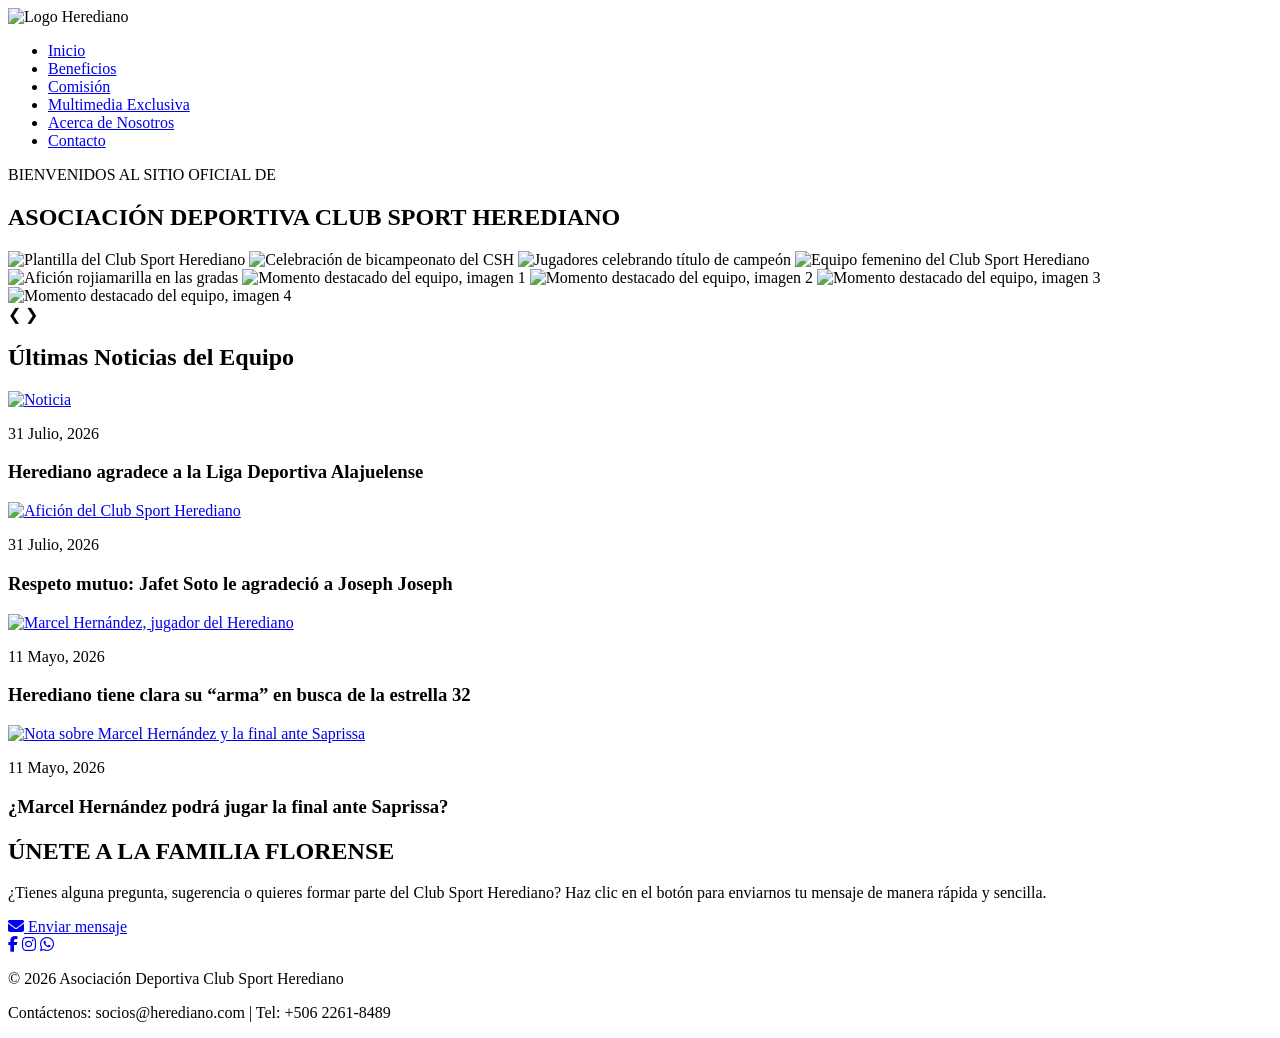
==== index.html @ 63b0b1ef "Add files via upload" ====
<!DOCTYPE html>
<html lang="es">
<head>
<meta charset="UTF-8">
<meta name="viewport" content="width=device-width, initial-scale=1.0">
<meta name="description" content="Sitio oficial de asociados del Club Sport Herediano: beneficios, actividades, multimedia exclusiva y contacto.">
<link rel="icon" href="IMG/Escudo.PNG" type="image/png">
<title>Asociación Deportiva Club Sport Herediano</title>
<link rel="stylesheet" href="CSS/style.css">
<link rel="stylesheet" href="https://cdnjs.cloudflare.com/ajax/libs/font-awesome/6.5.2/css/all.min.css">
<link rel="preconnect" href="https://fonts.googleapis.com">
<link rel="preconnect" href="https://fonts.gstatic.com" crossorigin>
<link href="https://fonts.googleapis.com/css2?family=Montserrat:wght@500;600;700;800&family=Poppins:wght@300;400;500;600;700&display=swap" rel="stylesheet">
</head>
<body>
    <header>
        <div class="navbar">
            <div class="logo">
                <img src="IMG/Escudo.PNG" alt="Logo Herediano">
            </div>

            <ul class="nav-links">
                <li><a href="index.html" class="active">Inicio</a></li>
                <li><a href="paginicio/beneficios.html">Beneficios</a></li>
                <li><a href="paginicio/actividades.html">Comisión</a></li>
                <li><a href="paginicio/multimedia.html">Multimedia Exclusiva</a></li>
                <li><a href="paginicio/nosotros.html">Acerca de Nosotros</a></li>
                <li><a href="paginicio/contacto.html">Contacto</a></li>
            </ul>
        </div>
    </header>

    <section class="bienvenida">
        <div class="bienvenida-container">
            <div class="bienvenida-title">
                <p class="subtitle">BIENVENIDOS AL SITIO OFICIAL DE</p>
                <h2>ASOCIACIÓN DEPORTIVA CLUB SPORT HEREDIANO</h2>
            </div>
        </div>
    </section>

    <section id="inicio" class="hero">
        <div class="carousel">
            <div class="slides">
                <img src="IMG/equipo.jpg" alt="Plantilla del Club Sport Herediano">
                <img src="IMG/BICAMPEONES.jpg" alt="Celebración de bicampeonato del CSH">
                <img src="IMG/campeones.jpeg" alt="Jugadores celebrando título de campeón">
                <img src="IMG/camisota.jpg" alt="Equipo femenino del Club Sport Herediano">
                <img src="IMG/barra.jpeg" alt="Afición rojiamarilla en las gradas">
                <img src="IMG/01.jpg" alt="Momento destacado del equipo, imagen 1">
                <img src="IMG/02.jpg" alt="Momento destacado del equipo, imagen 2">
                <img src="IMG/03.jpg" alt="Momento destacado del equipo, imagen 3">
                <img src="IMG/04.jpg" alt="Momento destacado del equipo, imagen 4">
            </div>
        </div>
        <div class="carousel-controls">
            <span class="prev">&#10094;</span>
            <span class="next">&#10095;</span>
        </div>
        <div class="carousel-indicators">
            <span class="indicator active" data-index="0"></span>
            <span class="indicator" data-index="1"></span>
            <span class="indicator" data-index="2"></span>
            <span class="indicator" data-index="3"></span>
            <span class="indicator" data-index="4"></span>
            <span class="indicator" data-index="5"></span>
            <span class="indicator" data-index="6"></span>
            <span class="indicator" data-index="7"></span>
            <span class="indicator" data-index="8"></span>
        </div>
    </section>

    <section class="news-section">
        <h2 class="section-title">Últimas Noticias del Equipo</h2>
        <div class="news-grid-4x4">
            <div class="news-card">
                <a href="https://www.herediano.com/noticias/a-liga-deportiva-alajuelense-a-su-presidente-don-joseph-joseph-a-su-junta-direct" target="_blank" rel="noopener noreferrer">
                    <img src="IMG/giacone.jpg" alt="Noticia" loading="lazy">
                </a>
                <div class="news-info">
                    <p class="date">31 Julio, 2026</p>
                    <h3>Herediano agradece a la Liga Deportiva Alajuelense</h3>
                </div>
            </div>
            <div class="news-card">
                <a href="https://www.teletica.com/club-sport-herediano/respeto-mutuo-jafet-soto-le-agradecio-a-joseph-joseph_414552" target="_blank" rel="noopener noreferrer">
                    <img src="IMG/heredianos.jpg" alt="Afición del Club Sport Herediano" loading="lazy">
                </a>
                <div class="news-info">
                    <p class="date">31 Julio, 2026</p>
                    <h3>Respeto mutuo: Jafet Soto le agradeció a Joseph Joseph</h3>
                </div>
            </div>
            <div class="news-card">
                <a href="https://crhoy.com/deportes/herediano-tiene-clara-su-arma-en-busca-de-la-estrella-32/" target="_blank" rel="noopener noreferrer">
                    <img src="IMG/marcelnegro.jpeg" alt="Marcel Hernández, jugador del Herediano" loading="lazy">
                </a>
                <div class="news-info">
                    <p class="date">11 Mayo, 2026</p>
                    <h3>Herediano tiene clara su “arma” en busca de la estrella 32</h3>
                </div>
            </div>
            <div class="news-card">
                <a href="https://yashinquesada.com/marcel-hernandez-podra-jugar-la-final-ante-saprissa/" target="_blank" rel="noopener noreferrer">
                    <img src="IMG/Nota-Marcel-1-678x381.png" alt="Nota sobre Marcel Hernández y la final ante Saprissa" loading="lazy">
                </a>
                <div class="news-info">
                    <p class="date">11 Mayo, 2026</p>
                    <h3>¿Marcel Hernández podrá jugar la final ante Saprissa?</h3>
                </div>
            </div>
        </div>
    </section>

    <section class="about-contact-section">
        <div class="about-contact">
            <h2 class="section-title">ÚNETE A LA FAMILIA FLORENSE</h2>
            <p>¿Tienes alguna pregunta, sugerencia o quieres formar parte del Club Sport Herediano? Haz clic en el botón para enviarnos tu mensaje de manera rápida y sencilla.</p>
            <a href="paginicio/form.html" class="about-contact-btn">
                <i class="fas fa-envelope"></i> Enviar mensaje
            </a>
        </div>
    </section>

    <footer>
        <div class="footer-lines">
            <div class="footer-line-red"></div>
            <div class="footer-line-yellow"></div>
        </div>
        <div class="footer-content">
            <div class="social-icons">
                <a href="https://www.facebook.com/people/Asociaci%C3%B3n-Club-Sport-Herediano/61581442685298/" target="_blank" rel="noopener noreferrer"><i class="fab fa-facebook-f"></i></a>
                <a href="https://www.instagram.com/acsherediano/" target="_blank" rel="noopener noreferrer"><i class="fab fa-instagram"></i></a>
                <a href="https://wa.me/50622618489" target="_blank" rel="noopener noreferrer"><i class="fab fa-whatsapp"></i></a>
            </div>
            <p>© 2026 Asociación Deportiva Club Sport Herediano</p>
            <p>Contáctenos: socios@herediano.com | Tel: +506 2261-8489</p>
        </div>
    </footer>
    
    <script src="JS/script.js"></script>
    <script src="JS/socios.js"></script>
</body>
</html>
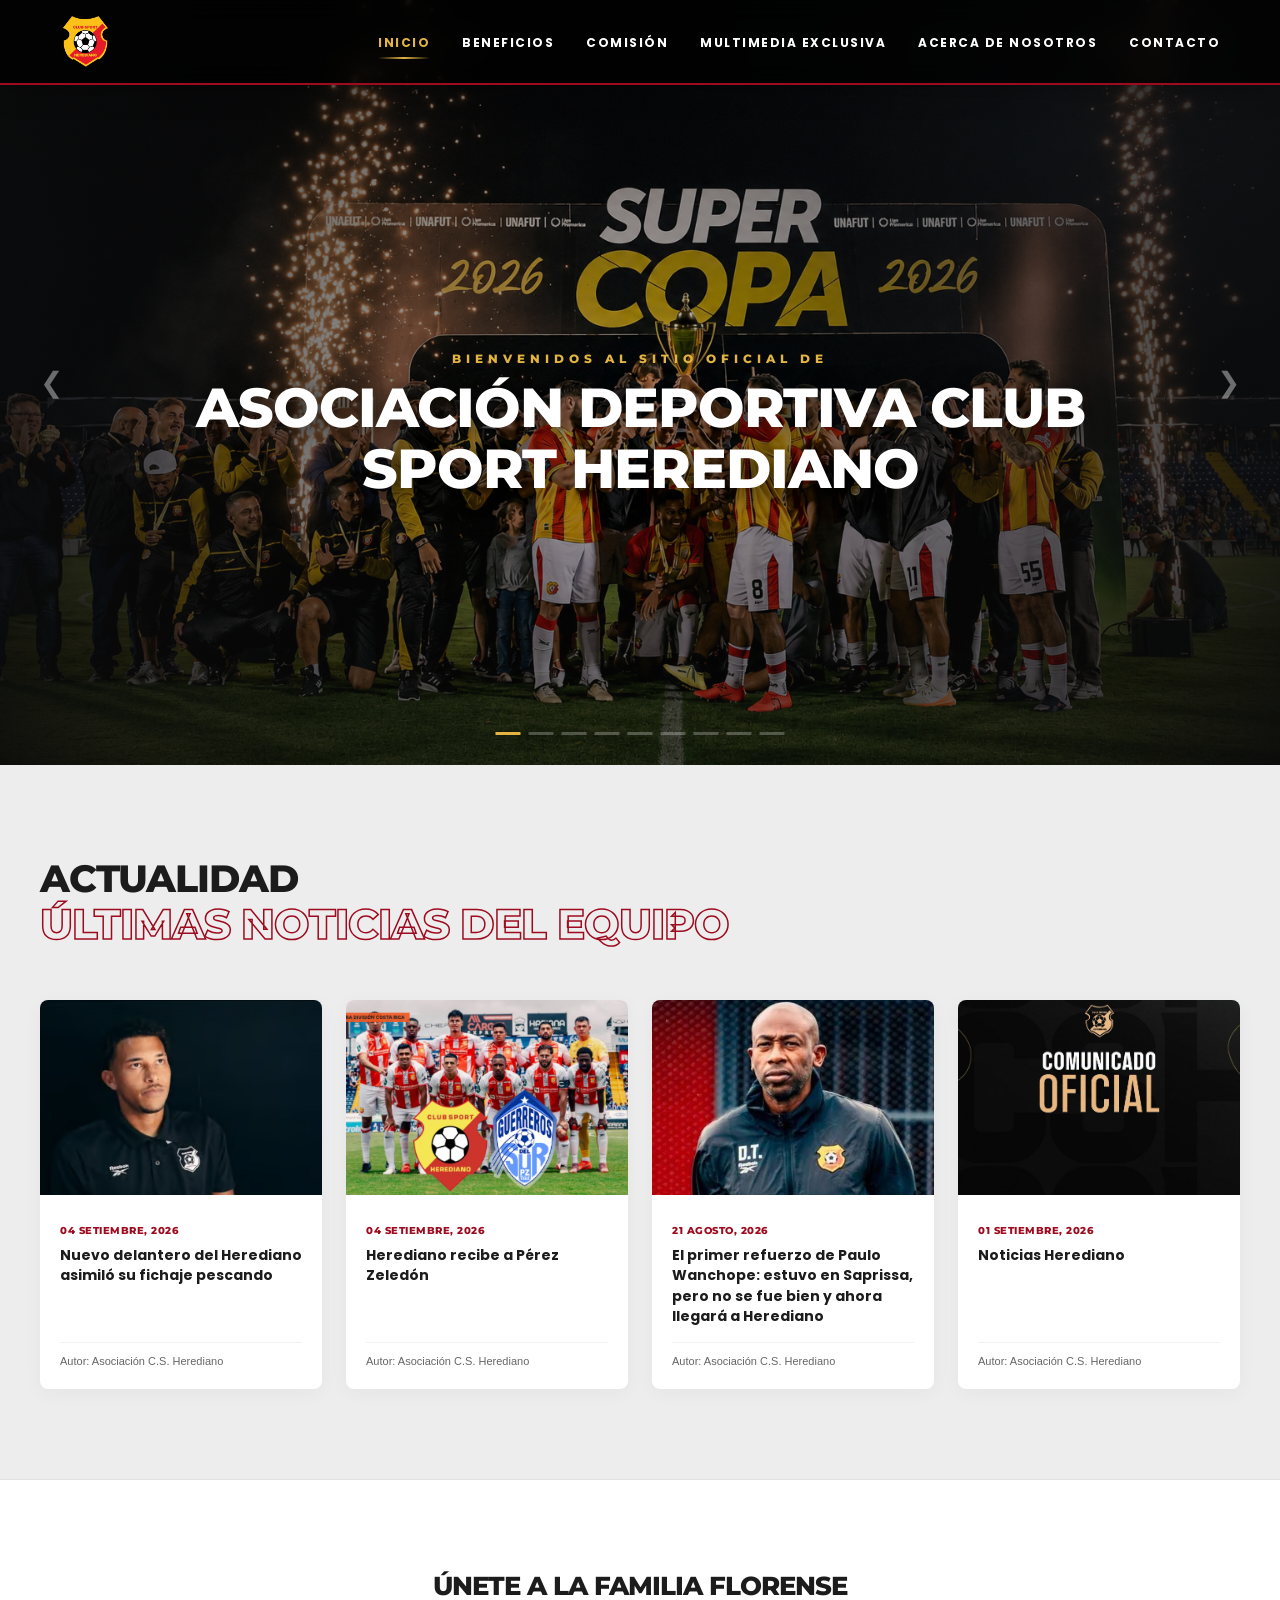
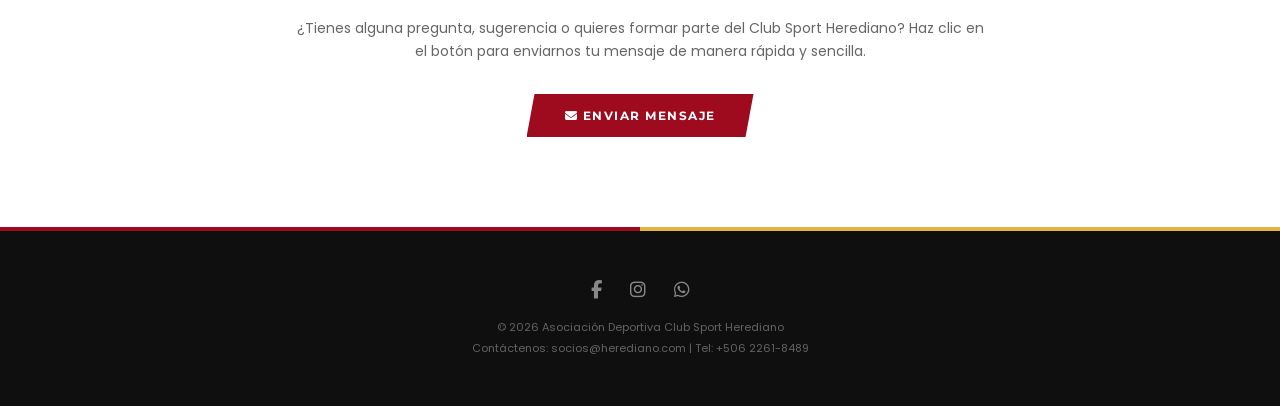
==== commit eb36f7e6: "Actualizar CSS e Index" ====
--- a/index.html
+++ b/index.html
@@ -18,6 +18,13 @@
             <div class="logo">
                 <img src="IMG/Escudo.PNG" alt="Logo Herediano">
             </div>
+
+            <input type="checkbox" id="nav-toggle" class="nav-toggle">
+            <label for="nav-toggle" class="nav-toggle-label" aria-label="Abrir menú">
+                <span></span>
+                <span></span>
+                <span></span>
+            </label>
 
             <ul class="nav-links">
                 <li><a href="index.html" class="active">Inicio</a></li>
@@ -71,42 +78,42 @@
     </section>
 
     <section class="news-section">
-        <h2 class="section-title">Últimas Noticias del Equipo</h2>
+        <h2 class="section-title">últimas noticias del equipo</h2>
         <div class="news-grid-4x4">
             <div class="news-card">
-                <a href="https://www.herediano.com/noticias/a-liga-deportiva-alajuelense-a-su-presidente-don-joseph-joseph-a-su-junta-direct" target="_blank" rel="noopener noreferrer">
-                    <img src="IMG/giacone.jpg" alt="Noticia" loading="lazy">
+                <a href="https://crhoy.com/deportes/nuevo-delantero-del-herediano-asimilo-su-fichaje-pescando/" target="_blank" rel="noopener noreferrer">
+                    <img src="IMG/delantero.jpg" alt="Noticia" loading="lazy">
                 </a>
                 <div class="news-info">
-                    <p class="date">31 Julio, 2026</p>
-                    <h3>Herediano agradece a la Liga Deportiva Alajuelense</h3>
+                    <p class="date">04 Setiembre, 2026</p>
+                    <h3>Nuevo delantero del Herediano asimiló su fichaje pescando</h3>
                 </div>
             </div>
             <div class="news-card">
-                <a href="https://www.teletica.com/club-sport-herediano/respeto-mutuo-jafet-soto-le-agradecio-a-joseph-joseph_414552" target="_blank" rel="noopener noreferrer">
-                    <img src="IMG/heredianos.jpg" alt="Afición del Club Sport Herediano" loading="lazy">
+                <a href="https://futbolcentroamerica.com/noticias/herediano-recibe-a-perez-zeledon-hora-y-donde-ver-en-vivo-el-partido-por-el-apertura-2026-awlsZ3I6g14c" target="_blank" rel="noopener noreferrer">
+                    <img src="IMG/pz.png" alt="Afición del Club Sport Herediano" loading="lazy">
                 </a>
                 <div class="news-info">
-                    <p class="date">31 Julio, 2026</p>
-                    <h3>Respeto mutuo: Jafet Soto le agradeció a Joseph Joseph</h3>
+                    <p class="date">04 Setiembre, 2026</p>
+                    <h3>Herediano recibe a Pérez Zeledón</h3>
                 </div>
             </div>
             <div class="news-card">
-                <a href="https://crhoy.com/deportes/herediano-tiene-clara-su-arma-en-busca-de-la-estrella-32/" target="_blank" rel="noopener noreferrer">
-                    <img src="IMG/marcelnegro.jpeg" alt="Marcel Hernández, jugador del Herediano" loading="lazy">
+                <a href="https://futbolcentroamerica.com/noticias/el-primer-refuerzo-de-paulo-wanchope-estuvo-en-saprissa-pero-no-se-fue-bien-y-ahora-llegara-a-herediano-a5j0Z7q9wp7E" target="_blank" rel="noopener noreferrer">
+                    <img src="IMG/chope.png" alt="Marcel Hernández, jugador del Herediano" loading="lazy">
                 </a>
                 <div class="news-info">
-                    <p class="date">11 Mayo, 2026</p>
-                    <h3>Herediano tiene clara su “arma” en busca de la estrella 32</h3>
+                    <p class="date">21 Agosto, 2026</p>
+                    <h3>El primer refuerzo de Paulo Wanchope: estuvo en Saprissa, pero no se fue bien y ahora llegará a Herediano</h3>
                 </div>
             </div>
             <div class="news-card">
-                <a href="https://yashinquesada.com/marcel-hernandez-podra-jugar-la-final-ante-saprissa/" target="_blank" rel="noopener noreferrer">
-                    <img src="IMG/Nota-Marcel-1-678x381.png" alt="Nota sobre Marcel Hernández y la final ante Saprissa" loading="lazy">
+                <a href="https://www.herediano.com/noticias?cat=Noticias" target="_blank" rel="noopener noreferrer">
+                    <img src="IMG/noticias.jpg" alt="Nota sobre Marcel Hernández y la final ante Saprissa" loading="lazy">
                 </a>
                 <div class="news-info">
-                    <p class="date">11 Mayo, 2026</p>
-                    <h3>¿Marcel Hernández podrá jugar la final ante Saprissa?</h3>
+                    <p class="date">01 Setiembre, 2026</p>
+                    <h3>Noticias Herediano</h3>
                 </div>
             </div>
         </div>
--- a/CSS/style.css
+++ b/CSS/style.css
@@ -0,0 +1,1614 @@
+/* ==========================================================================
+   BASE.CSS — Se carga en TODAS las páginas del sitio.
+   Contiene: reset, variables globales, header/navbar, footer,
+   título de sección genérico y CTA "Únete a la familia".
+   ========================================================================== */
+
+/* ==========================================================================
+   1. RESET, FUENTES Y CONFIGURACIÓN GENERAL
+   ========================================================================== */
+* {
+  margin: 0;
+  padding: 0;
+  box-sizing: border-box;
+}
+
+html {
+  overflow-x: hidden;
+}
+
+body {
+  font-family: 'Poppins', sans-serif;
+  background-color: #ededed; /* Fondo general claro estilo revista */
+  color: #1a1a1a;
+  overflow-x: hidden;
+  padding-top: 85px; /* Evita que el header fijo tape el inicio del contenido */
+}
+
+/* Ninguna imagen, iframe o video debe poder ser más ancho que su contenedor.
+   Esto evita que un <iframe> con width fijo (ej. el mapa de Google) empuje
+   el layout y provoque scroll horizontal en celular. */
+img, iframe, video, embed, object {
+  max-width: 100%;
+}
+
+/* ==========================================================================
+   2. VARIABLES DE DISEÑO (Identidad Herediana — paleta única del sitio)
+   ========================================================================== */
+:root {
+  --rojo: #9e0b1f;               /* Rojo sobrio institucional */
+  --amarillo-dorado: #e2b442;    /* Dorado premium */
+  --negro-puro: #000000;
+  --blanco-puro: #ffffff;
+  --gris-oscuro: #1c1c1c;        /* Para textos en el bloque claro */
+  --gris-textos: #666666;        /* Para autores y secundario */
+  --max-width: 1200px;
+}
+
+/* ==========================================================================
+   3. HEADER & NAVBAR (Glassmorphism / Efecto Cristal)
+   ========================================================================== */
+header {
+  background: rgba(0, 0, 0, 0.75);
+  backdrop-filter: blur(12px);
+  -webkit-backdrop-filter: blur(12px);
+  border-bottom: 2px solid var(--rojo);
+  position: fixed;
+  top: 0;
+  left: 0;
+  width: 100%;
+  z-index: 1000;
+  box-shadow: 0 4px 30px rgba(0, 0, 0, 0.3);
+  transition: background 0.3s ease;
+}
+
+.navbar {
+  max-width: var(--max-width);
+  margin: auto;
+  padding: 14px 20px;
+  display: flex;
+  align-items: center;
+  justify-content: space-between;
+  position: relative;
+}
+
+.logo {
+  display: flex;
+  align-items: center;
+  gap: 10px;
+}
+
+.logo img {
+  height: 55px;
+  display: block;
+}
+
+/* Checkbox invisible que controla el menú hamburguesa (sin JS) */
+.nav-toggle {
+  display: none;
+}
+
+/* Botón hamburguesa: oculto en escritorio, solo aparece en móvil */
+.nav-toggle-label {
+  display: none;
+  flex-direction: column;
+  justify-content: space-between;
+  width: 26px;
+  height: 19px;
+  cursor: pointer;
+  z-index: 1100;
+}
+
+.nav-toggle-label span {
+  display: block;
+  height: 3px;
+  width: 100%;
+  background: var(--blanco-puro);
+  border-radius: 2px;
+  transition: transform 0.3s ease, opacity 0.3s ease;
+}
+
+.nav-links {
+  list-style: none;
+  display: flex;
+  gap: 32px;
+}
+
+.nav-links a {
+  color: var(--blanco-puro);
+  font-size: 12px;
+  font-weight: 700;
+  letter-spacing: 1.5px;
+  text-transform: uppercase;
+  text-decoration: none;
+  position: relative;
+  padding: 6px 0;
+  transition: color .3s ease;
+}
+
+.nav-links a:hover,
+.nav-links a.active {
+  color: var(--amarillo-dorado);
+}
+
+.nav-links a::after {
+  content: "";
+  position: absolute;
+  left: 50%;
+  bottom: -2px;
+  width: 0;
+  height: 2px;
+  background: linear-gradient(90deg, transparent, var(--amarillo-dorado), transparent);
+  transition: width .3s ease, left .3s ease;
+}
+
+.nav-links a:hover::after,
+.nav-links a.active::after {
+  width: 100%;
+  left: 0;
+}
+
+/* ==========================================================================
+   4. TÍTULO DE SECCIÓN GENÉRICO (usado en varias páginas)
+   ========================================================================== */
+.section-title {
+  font-family: 'Montserrat', sans-serif;
+  max-width: var(--max-width);
+  margin: 0 auto 50px;
+  font-size: 42px;
+  font-weight: 800;
+  text-transform: uppercase;
+  text-align: left;
+  letter-spacing: -1px;
+  color: transparent;
+  -webkit-text-stroke: 1.5px var(--rojo);
+  position: relative;
+}
+
+/* ==========================================================================
+   5. CTA "ÚNETE A LA FAMILIA FLORENSE" (compartido: index y beneficios)
+   ========================================================================== */
+.about-contact-section {
+  background: var(--blanco-puro);
+  padding: 90px 20px;
+  border-top: 1px solid #e2e2e2;
+}
+
+.about-contact {
+  max-width: 700px;
+  margin: auto;
+  text-align: center;
+}
+
+.about-contact .section-title {
+  display: block;
+  text-align: center;
+  font-size: 26px;
+  color: var(--gris-oscuro);
+  -webkit-text-stroke: 0;
+  margin-bottom: 15px;
+}
+
+.about-contact p {
+  font-size: 14px;
+  color: var(--gris-textos);
+  line-height: 1.6;
+  margin-bottom: 32px;
+}
+
+.about-contact-btn {
+  display: inline-block;
+  padding: 14px 38px;
+  background: var(--rojo);
+  color: var(--blanco-puro);
+  font-family: 'Montserrat', sans-serif;
+  font-weight: 700;
+  font-size: 12px;
+  text-transform: uppercase;
+  letter-spacing: 1.5px;
+  text-decoration: none;
+  clip-path: polygon(8px 0%, 100% 0%, calc(100% - 8px) 100%, 0% 100%);
+  transition: all 0.3s ease;
+}
+
+.about-contact-btn:hover {
+  background: var(--gris-oscuro);
+  transform: scale(1.03);
+}
+
+/* ==========================================================================
+   6. FOOTER INSTITUCIONAL
+   ========================================================================== */
+footer {
+  background: #0f0f0f;
+  color: var(--blanco-puro);
+}
+
+.footer-lines { display: flex; }
+.footer-line-red { width: 50%; height: 4px; background: var(--rojo); }
+.footer-line-yellow { width: 50%; height: 4px; background: var(--amarillo-dorado); }
+
+.footer-content {
+  max-width: var(--max-width);
+  margin: auto;
+  padding: 45px 20px;
+  text-align: center;
+}
+
+.social-icons { margin-bottom: 16px; }
+.social-icons a { margin: 0 12px; font-size: 18px; color: rgba(255,255,255,0.5); text-decoration: none; }
+.social-icons a:hover { color: var(--amarillo-dorado); }
+
+footer p { font-size: 11px; color: rgba(255,255,255,0.35); margin-bottom: 4px; }
+
+/* ==========================================================================
+   7. CLASES DE UTILIDAD (usadas en varias páginas, sobre todo multimedia)
+   ========================================================================== */
+.red-text { color: var(--rojo) !important; }
+.black-text { color: var(--gris-oscuro) !important; }
+
+/* ==========================================================================
+   8. RESPONSIVE BASE (menú móvil apilado)
+   ========================================================================== */
+@media (max-width: 768px) {
+  .nav-toggle-label { display: flex; }
+
+  .nav-links {
+    flex-direction: column;
+    gap: 0;
+    position: absolute;
+    top: 100%;
+    left: 0;
+    width: 100%;
+    background: rgba(0, 0, 0, 0.95);
+    backdrop-filter: blur(12px);
+    -webkit-backdrop-filter: blur(12px);
+    border-top: 1px solid rgba(255, 255, 255, 0.08);
+    max-height: 0;
+    overflow: hidden;
+    transition: max-height 0.35s ease;
+  }
+
+  .nav-links li {
+    width: 100%;
+    text-align: center;
+  }
+
+  .nav-links a {
+    display: block;
+    padding: 16px 20px;
+  }
+
+  .nav-links a::after {
+    display: none; /* el subrayado animado no aplica en el menú apilado */
+  }
+
+  /* Al marcar el checkbox, el menú se despliega */
+  .nav-toggle:checked ~ .nav-links {
+    max-height: 400px;
+  }
+
+  /* La hamburguesa se convierte en X cuando el menú está abierto */
+  .nav-toggle:checked ~ .nav-toggle-label span:nth-child(1) {
+    transform: translateY(8px) rotate(45deg);
+  }
+  .nav-toggle:checked ~ .nav-toggle-label span:nth-child(2) {
+    opacity: 0;
+  }
+  .nav-toggle:checked ~ .nav-toggle-label span:nth-child(3) {
+    transform: translateY(-8px) rotate(-45deg);
+  }
+}
+
+@media (max-width: 380px) {
+  .logo img { height: 44px; }
+}
+/* ==========================================================================
+   HOME.CSS — Solo para index.html
+   Requiere que base.css esté cargado antes (variables, header, footer).
+   ========================================================================== */
+
+/* ==========================================================================
+   1. PORTADA OSCURA (texto superpuesto sobre el carrusel)
+   ========================================================================== */
+.bienvenida {
+  position: absolute;
+  top: 0;
+  left: 0;
+  width: 100%;
+  height: 85vh;
+  display: flex;
+  align-items: center;
+  justify-content: center;
+  z-index: 10;
+  pointer-events: none; /* Permite hacer clic al carrusel por detrás */
+  padding-top: 85px;
+}
+
+.bienvenida-container {
+  max-width: var(--max-width);
+  width: 100%;
+  padding: 0 20px;
+  text-align: center;
+}
+
+.subtitle {
+  font-family: 'Montserrat', sans-serif;
+  font-size: 12px;
+  letter-spacing: 5px;
+  font-weight: 800;
+  color: var(--amarillo-dorado);
+  margin-bottom: 12px;
+  text-transform: uppercase;
+}
+
+.bienvenida h2 {
+  font-family: 'Montserrat', sans-serif;
+  font-size: 55px;
+  font-weight: 800;
+  letter-spacing: -1px;
+  line-height: 1.1;
+  color: var(--blanco-puro);
+  text-transform: uppercase;
+  max-width: 900px;
+  margin: 0 auto;
+  text-shadow: 0 4px 25px rgba(0, 0, 0, 0.85);
+}
+
+/* Contenedor del Carrusel */
+.hero {
+  position: relative;
+  height: 85vh;
+  overflow: hidden;
+  background-color: var(--negro-puro);
+  margin-top: -85px; /* Compensa el padding del body para pegarse arriba */
+}
+
+.carousel, .slides {
+  height: 100%;
+  width: 100%;
+}
+
+.slides { display: flex; }
+.slides img { min-width: 100%; height: 100%; object-fit: cover; }
+
+.hero::after {
+  content: "";
+  position: absolute;
+  inset: 0;
+  background: radial-gradient(circle at center, rgba(0,0,0,0.2) 0%, rgba(11,11,11,0.95) 100%);
+  z-index: 2;
+}
+
+.carousel-controls span {
+  position: absolute;
+  top: 50%;
+  transform: translateY(-50%);
+  font-size: 28px;
+  color: var(--blanco-puro);
+  padding: 15px;
+  cursor: pointer;
+  z-index: 20;
+  opacity: 0.4;
+  transition: opacity 0.3s;
+}
+.carousel-controls span:hover { opacity: 1; }
+.carousel-controls .prev { left: 25px; }
+.carousel-controls .next { right: 25px; }
+
+.carousel-indicators {
+  position: absolute;
+  bottom: 30px;
+  left: 50%;
+  transform: translateX(-50%);
+  display: flex;
+  gap: 8px;
+  z-index: 20;
+}
+.carousel-indicators .indicator {
+  width: 25px;
+  height: 3px;
+  background: rgba(255, 255, 255, 0.25);
+  cursor: pointer;
+}
+.carousel-indicators .indicator.active { background: var(--amarillo-dorado); }
+
+/* ==========================================================================
+   2. SECCIÓN DE NOTICIAS (Estilo Editorial Claro)
+   ========================================================================== */
+.news-section {
+  padding: 90px 20px;
+  background-color: #ededed;
+}
+
+.news-section .section-title::before {
+  content: "ACTUALIDAD";
+  display: block;
+  font-size: 38px;
+  color: var(--gris-oscuro);
+  -webkit-text-stroke: 0;
+  margin-bottom: -4px;
+}
+
+.news-grid-4x4 {
+  max-width: var(--max-width);
+  margin: auto;
+  display: grid;
+  grid-template-columns: repeat(auto-fit, minmax(260px, 1fr));
+  gap: 24px;
+}
+
+.news-card {
+  background: var(--blanco-puro);
+  border: none;
+  border-radius: 8px;
+  overflow: hidden;
+  display: flex;
+  flex-direction: column;
+  box-shadow: 0 4px 20px rgba(0, 0, 0, 0.04);
+  transition: transform 0.3s ease, box-shadow 0.3s ease;
+}
+
+.news-card:hover {
+  transform: translateY(-6px);
+  box-shadow: 0 12px 28px rgba(0, 0, 0, 0.08);
+}
+
+.news-card img {
+  width: 100%;
+  height: 195px;
+  object-fit: cover;
+}
+
+.news-info {
+  padding: 22px 20px;
+  text-align: left;
+  display: flex;
+  flex-direction: column;
+  flex-grow: 1;
+}
+
+.news-info .date {
+  font-family: 'Montserrat', sans-serif;
+  font-size: 10px;
+  font-weight: 800;
+  text-transform: uppercase;
+  color: var(--rojo);
+  margin-bottom: 8px;
+  letter-spacing: 0.5px;
+}
+
+.news-info h3 {
+  font-size: 14px;
+  font-weight: 700;
+  line-height: 1.45;
+  color: var(--gris-oscuro);
+  margin-bottom: 16px;
+  flex-grow: 1;
+}
+
+.news-info::after {
+  content: "Autor: Asociación C.S. Herediano";
+  font-size: 11px;
+  color: var(--gris-textos);
+  font-weight: 500;
+  margin-top: auto;
+  border-top: 1px solid #f2f2f2;
+  padding-top: 12px;
+  display: block;
+}
+
+/* ==========================================================================
+   3. RESPONSIVE — solo lo propio de esta página
+   ========================================================================== */
+@media (max-width: 768px) {
+  .bienvenida { position: relative; height: auto; padding: 50px 20px; background: #000; }
+  .bienvenida h2 { font-size: 32px; }
+  .hero { height: 45vh; margin-top: 0; }
+
+  .section-title { font-size: 32px; text-align: center; }
+  .news-section .section-title::before { font-size: 28px; }
+
+  .news-grid-4x4 { grid-template-columns: 1fr; gap: 20px; }
+}
+
+@media (max-width: 380px) {
+  .bienvenida h2 { font-size: 26px; }
+  .subtitle { font-size: 10px; letter-spacing: 3px; }
+  .section-title { font-size: 26px; }
+  .news-section .section-title::before { font-size: 22px; }
+}
+/* ==========================================================================
+   BENEFICIOS.CSS — Solo para paginicio/beneficios.html
+   Requiere que base.css esté cargado antes.
+   ========================================================================== */
+
+/* Cabecera de la página de socios */
+.socios-main-content .bienvenida {
+  position: relative;
+  height: 55vh;
+  background: linear-gradient(135deg, rgba(0, 0, 0, 0.9) 0%, rgba(18, 18, 18, 0.95) 100%),
+              url('../IMG/Escudo.PNG') no-repeat center center / contain;
+  margin-top: -85px;
+  display: flex;
+  align-items: center;
+  justify-content: center;
+  text-align: center;
+}
+
+.socios-main-content .bienvenida-title h2 {
+  font-family: 'Montserrat', sans-serif;
+  font-size: 48px;
+  font-weight: 800;
+  color: var(--blanco-puro);
+  text-transform: uppercase;
+  margin-top: 10px;
+  text-shadow: 0 4px 15px rgba(0,0,0,0.6);
+}
+
+/* ==========================================================================
+   SECCIÓN BENEFICIOS (Modo Oscuro Elegante)
+   ========================================================================== */
+.benefits-section {
+  padding: 80px 20px;
+  background-color: var(--gris-oscuro);
+  color: var(--blanco-puro);
+  text-align: center;
+}
+
+.benefits-section .section-title {
+  color: transparent;
+  -webkit-text-stroke: 1.5px var(--amarillo-dorado);
+  margin-bottom: 50px;
+}
+
+.benefits-grid-new {
+  max-width: var(--max-width);
+  margin: auto;
+  display: grid;
+  grid-template-columns: repeat(auto-fit, minmax(300px, 1fr));
+  gap: 30px;
+}
+
+.benefit-item {
+  background: rgba(255, 255, 255, 0.03);
+  border: 1px solid rgba(255, 255, 255, 0.05);
+  padding: 35px 25px;
+  border-radius: 12px;
+  text-align: left;
+  transition: transform 0.3s ease, background 0.3s ease, border-color 0.3s ease;
+}
+
+.benefit-item:hover {
+  transform: translateY(-5px);
+  background: rgba(255, 255, 255, 0.06);
+  border-color: var(--amarillo-dorado);
+}
+
+.benefit-item .icon {
+  font-size: 32px;
+  color: var(--amarillo-dorado);
+  margin-bottom: 20px;
+  display: inline-block;
+}
+
+.benefit-item p {
+  font-size: 13.5px;
+  line-height: 1.6;
+  color: rgba(255, 255, 255, 0.8);
+}
+
+/* ==========================================================================
+   SECCIÓN DESCUENTOS
+   ========================================================================== */
+.discounts-section {
+  padding: 90px 20px;
+  background-color: #ededed;
+  text-align: center;
+}
+
+.discounts-section .section-title {
+  color: transparent;
+  -webkit-text-stroke: 1.5px var(--rojo);
+  margin-bottom: 10px;
+}
+
+.discounts-intro {
+  font-size: 15px;
+  color: var(--gris-textos);
+  max-width: 600px;
+  margin: 0 auto 45px;
+}
+
+.discounts-grid {
+  max-width: var(--max-width);
+  margin: auto;
+  display: grid;
+  grid-template-columns: repeat(auto-fit, minmax(240px, 1fr));
+  gap: 24px;
+  margin-bottom: 50px;
+}
+
+.discount-card {
+  background: var(--gris-oscuro);
+  border-radius: 12px;
+  overflow: hidden;
+  position: relative;
+  height: 220px;
+  box-shadow: 0 8px 24px rgba(0, 0, 0, 0.06);
+  transition: transform 0.4s cubic-bezier(0.165, 0.84, 0.44, 1), box-shadow 0.4s ease;
+  border: 2px solid transparent;
+}
+
+.discount-card a {
+  text-decoration: none;
+  display: block;
+  width: 100%;
+  height: 100%;
+  position: relative;
+}
+
+.discount-logo {
+  width: 100%;
+  height: 100%;
+  object-fit: cover;
+  border-radius: 0;
+  margin: 0;
+  display: block;
+  transform: scale(1);
+  transition: transform 0.5s cubic-bezier(0.165, 0.84, 0.44, 1);
+}
+
+.discount-card a::before {
+  content: "";
+  position: absolute;
+  inset: 0;
+  background: linear-gradient(to top, rgba(0, 0, 0, 0.85) 0%, rgba(0, 0, 0, 0.2) 60%, rgba(0, 0, 0, 0.4) 100%);
+  z-index: 1;
+  transition: background 0.3s ease;
+}
+
+.discount-title {
+  position: absolute;
+  bottom: 20px;
+  left: 20px;
+  right: 20px;
+  font-family: 'Montserrat', sans-serif;
+  font-size: 15px;
+  font-weight: 700;
+  color: var(--blanco-puro);
+  text-align: left;
+  z-index: 2;
+  text-shadow: 0 2px 8px rgba(0,0,0,0.5);
+  transform: translateY(0);
+  transition: transform 0.3s ease, color 0.3s ease;
+}
+
+.discount-card:hover {
+  transform: translateY(-8px);
+  box-shadow: 0 16px 35px rgba(0, 0, 0, 0.15);
+  border-color: var(--rojo);
+}
+
+.discount-card:hover .discount-logo {
+  transform: scale(1.08);
+}
+
+.discount-card:hover a::before {
+  background: linear-gradient(to top, rgba(158, 11, 31, 0.85) 0%, rgba(0, 0, 0, 0.3) 70%, rgba(0, 0, 0, 0.5) 100%);
+}
+
+.discount-card:hover .discount-title {
+  color: var(--amarillo-dorado);
+  transform: translateY(-2px);
+}
+
+/* ==========================================================================
+   BOLETÍN / CTA NEWSLETTER (PDF de convenios)
+   ========================================================================== */
+.newsletter-cta {
+  background: var(--blanco-puro);
+  max-width: 600px;
+  margin: 40px auto 20px;
+  padding: 30px;
+  border-radius: 12px;
+  box-shadow: 0 4px 20px rgba(0,0,0,0.03);
+  display: flex;
+  flex-direction: column;
+  align-items: center;
+  gap: 15px;
+}
+
+.newsletter-text {
+  font-size: 14px;
+  font-weight: 700;
+  color: var(--gris-oscuro);
+}
+
+.pdf-button {
+  display: inline-block;
+  padding: 12px 30px;
+  background: var(--gris-oscuro);
+  color: var(--blanco-puro);
+  font-family: 'Montserrat', sans-serif;
+  font-weight: 700;
+  font-size: 11px;
+  text-transform: uppercase;
+  letter-spacing: 1px;
+  text-decoration: none;
+  clip-path: polygon(6px 0%, 100% 0%, calc(100% - 6px) 100%, 0% 100%);
+  transition: background 0.3s ease, transform 0.3s ease;
+}
+
+.pdf-button:hover {
+  background: var(--rojo);
+  transform: scale(1.02);
+}
+
+/* ==========================================================================
+   RESPONSIVE
+   ========================================================================== */
+@media (max-width: 768px) {
+  .socios-main-content .bienvenida { height: 40vh; padding-top: 85px; }
+  .socios-main-content .bienvenida-title h2 { font-size: 32px; }
+  .benefits-grid-new { grid-template-columns: 1fr; gap: 20px; }
+  .discounts-grid { grid-template-columns: repeat(2, 1fr); gap: 15px; }
+}
+
+@media (max-width: 380px) {
+  .socios-main-content .bienvenida-title h2 { font-size: 26px; }
+}
+
+@media (max-width: 480px) {
+  .discounts-grid { grid-template-columns: 1fr; }
+}
+/* ==========================================================================
+   ACTIVIDADES.CSS — Solo para paginicio/actividades.html
+   Requiere que base.css esté cargado antes.
+   ========================================================================== */
+
+/* 1. Cabecera de la Página */
+.activities-header {
+  position: relative;
+  height: 55vh;
+  background: linear-gradient(135deg, rgba(0, 0, 0, 0.88) 0%, rgba(15, 15, 15, 0.95) 100%),
+              url('../ComisionIMG/2.jpg') no-repeat center center / cover;
+  margin-top: -85px;
+  display: flex;
+  align-items: center;
+  justify-content: center;
+  text-align: center;
+  padding-top: 85px;
+}
+
+.activities-container {
+  max-width: var(--max-width);
+  width: 100%;
+  padding: 0 20px;
+}
+
+.activities-header h2 {
+  font-family: 'Montserrat', sans-serif;
+  font-size: 48px;
+  font-weight: 800;
+  color: var(--blanco-puro);
+  text-transform: uppercase;
+  margin-top: 10px;
+  letter-spacing: -1px;
+  text-shadow: 0 4px 20px rgba(0,0,0,0.7);
+}
+
+/* 2. Sección Informativa y Miembros */
+.about-commission {
+  padding: 80px 20px;
+  background-color: var(--blanco-puro);
+  color: var(--gris-oscuro);
+}
+
+.about-container {
+  max-width: 800px;
+  margin: auto;
+}
+
+.about-commission p {
+  font-size: 16px;
+  line-height: 1.8;
+  color: var(--gris-textos);
+  text-align: center;
+  margin-bottom: 50px;
+}
+
+/* Miembros de la comisión — tarjetas limpias */
+.commission-members-list {
+  background: transparent;
+  padding: 0;
+  box-shadow: none;
+  border: none;
+  margin-top: 50px;
+}
+
+.commission-members-list h3 {
+  font-family: 'Montserrat', sans-serif;
+  font-size: 26px;
+  font-weight: 800;
+  text-transform: uppercase;
+  text-align: center;
+  color: var(--gris-oscuro);
+  letter-spacing: -0.5px;
+  margin-bottom: 45px;
+}
+
+.commission-members-list ul {
+  list-style: none;
+  display: grid;
+  grid-template-columns: repeat(auto-fit, minmax(240px, 1fr));
+  gap: 25px;
+}
+
+.commission-members-list li {
+  background: var(--blanco-puro);
+  color: var(--gris-oscuro);
+  padding: 30px 20px;
+  border-radius: 6px;
+  font-size: 14.5px;
+  font-weight: 700;
+  text-align: center;
+  display: flex;
+  flex-direction: column;
+  align-items: center;
+  justify-content: center;
+  gap: 12px;
+  border: 1px solid #e0e0e0;
+  box-shadow: 0 4px 15px rgba(0, 0, 0, 0.02);
+  position: relative;
+  transition: all 0.3s ease;
+}
+
+.commission-members-list li i {
+  display: none;
+}
+
+.commission-members-list li::before {
+  content: "MIEMBRO";
+  font-family: 'Montserrat', sans-serif;
+  font-size: 9px;
+  font-weight: 800;
+  letter-spacing: 1px;
+  color: var(--gris-textos);
+  border: 1px solid #e0e0e0;
+  padding: 2px 10px;
+  border-radius: 20px;
+  margin-bottom: 4px;
+}
+
+.commission-members-list li:hover {
+  transform: translateY(-5px);
+  border-color: var(--amarillo-dorado);
+  box-shadow: 0 10px 25px rgba(226, 180, 66, 0.15);
+}
+
+.commission-members-list li:has(strong) {
+  border-color: var(--rojo);
+  background: linear-gradient(to bottom, var(--blanco-puro), #fff9f9);
+}
+
+.commission-members-list li:has(strong)::before {
+  content: "DIRECTIVA";
+  color: var(--rojo);
+  border-color: rgba(158, 11, 31, 0.3);
+  background: rgba(158, 11, 31, 0.05);
+}
+
+.commission-members-list li strong {
+  font-family: 'Montserrat', sans-serif;
+  font-size: 11px;
+  font-weight: 800;
+  color: var(--rojo);
+  text-transform: uppercase;
+  letter-spacing: 0.5px;
+  display: block;
+  margin-top: 2px;
+}
+
+/* 3. Lista de Actividades (Formato Crónica Editorial) */
+.activities-list-section {
+  padding: 60px 20px 100px;
+  background-color: #ededed;
+}
+
+.activity-feature {
+  max-width: var(--max-width);
+  margin: 0 auto 80px;
+  display: grid;
+  grid-template-columns: 1fr 1fr;
+  align-items: center;
+  gap: 60px;
+  background: var(--blanco-puro);
+  padding: 40px;
+  border-radius: 16px;
+  box-shadow: 0 4px 25px rgba(0,0,0,0.03);
+}
+
+.activity-feature.reverse {
+  direction: rtl;
+}
+.activity-feature.reverse .activity-info {
+  direction: ltr;
+}
+
+.activity-info {
+  text-align: left;
+}
+
+.activity-info .date {
+  font-family: 'Montserrat', sans-serif;
+  font-size: 11px;
+  font-weight: 800;
+  color: var(--rojo);
+  text-transform: uppercase;
+  letter-spacing: 1px;
+  display: inline-block;
+  margin-bottom: 12px;
+}
+
+.activity-info h3 {
+  font-family: 'Montserrat', sans-serif;
+  font-size: 24px;
+  font-weight: 800;
+  color: var(--gris-oscuro);
+  line-height: 1.3;
+  margin-bottom: 20px;
+}
+
+.activity-info p {
+  font-size: 14.5px;
+  line-height: 1.7;
+  color: var(--gris-textos);
+}
+
+.activity-photo-container {
+  width: 100%;
+  height: 380px;
+  overflow: hidden;
+  border-radius: 12px;
+  box-shadow: 0 8px 25px rgba(0,0,0,0.06);
+}
+
+.activity-photo-container img {
+  width: 100%;
+  height: 100%;
+  object-fit: cover;
+  transition: transform 0.5s ease;
+}
+
+.activity-feature:hover .activity-photo-container img {
+  transform: scale(1.04);
+}
+
+/* 4. Bloques de Descarga de Informes */
+.activities-archive-cta {
+  background-color: #ededed;
+  padding: 0 20px 40px;
+}
+
+.archive-card {
+  background: var(--blanco-puro);
+  max-width: 650px;
+  margin: 0 auto;
+  padding: 25px 35px;
+  border-radius: 12px;
+  box-shadow: 0 4px 20px rgba(0,0,0,0.03);
+  display: flex;
+  align-items: center;
+  justify-content: space-between;
+  gap: 20px;
+  border-right: 4px solid var(--amarillo-dorado);
+}
+
+.archive-text {
+  font-size: 14px;
+  font-weight: 700;
+  color: var(--gris-oscuro);
+}
+
+.archive-button {
+  margin: 0;
+  background: var(--gris-oscuro);
+  white-space: nowrap;
+}
+
+.archive-button:hover {
+  background: var(--rojo);
+}
+
+/* ==========================================================================
+   RESPONSIVE
+   ========================================================================== */
+@media (max-width: 992px) {
+  .activity-feature {
+    grid-template-columns: 1fr;
+    gap: 30px;
+    padding: 25px;
+  }
+  .activity-feature.reverse {
+    direction: ltr;
+  }
+  .activity-photo-container {
+    height: 300px;
+    grid-row: 1;
+  }
+}
+
+@media (max-width: 768px) {
+  .activities-header { height: 40vh; }
+  .activities-header h2 { font-size: 32px; }
+  .commission-members-list { padding: 25px; }
+  .commission-members-list ul { grid-template-columns: 1fr; gap: 12px; }
+  .archive-card { flex-direction: column; text-align: center; padding: 25px; }
+}
+
+@media (max-width: 380px) {
+  .activities-header h2 { font-size: 26px; }
+}
+
+/* ==========================================================================
+   NOSOTROS.CSS — Solo se usa en paginicio/nosotros.html
+   ========================================================================== */
+
+/* 1. Sobre Nosotros (intro) */
+.about-us-section {
+  padding: 90px 20px 60px;
+  background: #fff;
+  text-align: center;
+}
+
+.section-container {
+  max-width: 800px;
+  margin: 0 auto;
+}
+
+.about-us-section .section-title {
+  display: block;
+  text-align: center;
+  -webkit-text-stroke: 0;
+  color: var(--gris-oscuro);
+  font-size: 32px;
+  margin-bottom: 20px;
+}
+
+.about-us-section p {
+  font-size: 15px;
+  line-height: 1.7;
+  color: var(--gris-textos);
+}
+
+/* 2. Misión y Visión */
+.mission-vision-section {
+  padding: 60px 20px 90px;
+  background: #ededed;
+}
+
+.mv-grid {
+  max-width: var(--max-width);
+  margin: auto;
+  display: grid;
+  grid-template-columns: repeat(auto-fit, minmax(300px, 1fr));
+  gap: 30px;
+}
+
+.mv-card {
+  background: #fff;
+  padding: 35px 30px;
+  border-radius: 12px;
+  box-shadow: 0 4px 20px rgba(0, 0, 0, 0.04);
+  border-top: 4px solid var(--amarillo-dorado);
+}
+
+.mv-card h3 {
+  font-family: 'Montserrat', sans-serif;
+  font-size: 20px;
+  font-weight: 800;
+  color: var(--rojo);
+  text-transform: uppercase;
+  margin-bottom: 15px;
+}
+
+.mv-card p {
+  font-size: 14px;
+  line-height: 1.7;
+  color: var(--gris-textos);
+}
+
+/* 3. Valores Institucionales */
+.values-section {
+  padding: 90px 20px;
+  background: #fff;
+  text-align: center;
+}
+
+.values-section .section-title {
+  display: block;
+  text-align: center;
+  -webkit-text-stroke: 0;
+  color: var(--gris-oscuro);
+  margin-bottom: 50px;
+}
+
+.values-grid {
+  max-width: var(--max-width);
+  margin: auto;
+  display: flex;
+  flex-wrap: wrap;
+  justify-content: center;
+  gap: 24px;
+}
+
+.value-card {
+  background: #ededed;
+  padding: 30px 22px;
+  border-radius: 10px;
+  text-align: left;
+  flex: 1 1 260px;
+  max-width: 300px;
+  transition: transform 0.3s ease;
+}
+
+.value-card:hover {
+  transform: translateY(-5px);
+}
+
+.value-card h3 {
+  font-family: 'Montserrat', sans-serif;
+  font-size: 16px;
+  font-weight: 800;
+  color: var(--rojo);
+  text-transform: uppercase;
+  margin-bottom: 10px;
+}
+
+.value-card p {
+  font-size: 13.5px;
+  color: var(--gris-textos);
+  line-height: 1.6;
+}
+
+/* 4. Junta Directiva */
+.board-section {
+  padding: 90px 20px;
+  background: #ededed;
+  text-align: center;
+}
+
+.board-section .section-title {
+  display: block;
+  text-align: center;
+  -webkit-text-stroke: 0;
+  color: var(--gris-oscuro);
+  margin-bottom: 10px;
+}
+
+.board-description {
+  font-size: 15px;
+  color: var(--gris-textos);
+  margin-bottom: 45px;
+}
+
+.board-grid {
+  max-width: var(--max-width);
+  margin: 0 auto 24px;
+  display: grid;
+  grid-template-columns: repeat(4, 1fr);
+  gap: 24px;
+}
+
+.board-grid.center-last-line {
+  display: flex;
+  flex-wrap: wrap;
+  justify-content: center;
+  gap: 24px;
+}
+
+.board-grid.center-last-line .member-card {
+  flex: 0 1 220px;
+}
+
+.member-card {
+  background: #fff;
+  border-radius: 12px;
+  padding: 25px 15px 20px;
+  box-shadow: 0 4px 20px rgba(0, 0, 0, 0.04);
+  transition: transform 0.3s ease;
+}
+
+.member-card:hover {
+  transform: translateY(-5px);
+}
+
+.member-card img {
+  width: 110px;
+  height: 110px;
+  border-radius: 50%;
+  object-fit: cover;
+  margin: 0 auto 15px;
+  display: block;
+  border: 3px solid var(--rojo);
+}
+
+.member-card h3 {
+  font-family: 'Montserrat', sans-serif;
+  font-size: 14px;
+  font-weight: 700;
+  color: var(--gris-oscuro);
+  margin-bottom: 5px;
+}
+
+.member-card p {
+  font-size: 12px;
+  color: var(--rojo);
+  font-weight: 700;
+  text-transform: uppercase;
+  letter-spacing: 0.5px;
+}
+
+/* 5. Responsive */
+@media (max-width: 900px) {
+  .board-grid {
+    grid-template-columns: repeat(2, 1fr);
+  }
+}
+
+@media (max-width: 480px) {
+  .board-grid {
+    grid-template-columns: 1fr;
+  }
+  .board-grid.center-last-line .member-card {
+    flex: 1 1 100%;
+  }
+}
+
+/* ==========================================================================
+   CONTACTO.CSS — Solo se usa en paginicio/contacto.html
+   ========================================================================== */
+
+/* 1. Encabezado de la sección */
+.contact-section {
+  padding: 90px 20px;
+  background: #fff;
+}
+
+.contact-header {
+  max-width: 700px;
+  margin: 0 auto 50px;
+  text-align: center;
+}
+
+.contact-header .section-title {
+  display: block;
+  text-align: center;
+  -webkit-text-stroke: 0;
+  color: var(--gris-oscuro);
+  margin-bottom: 15px;
+}
+
+.contact-header p {
+  font-size: 15px;
+  color: var(--gris-textos);
+  line-height: 1.7;
+}
+
+/* 2. Tarjetas: info de contacto + mapa */
+.contact-container {
+  max-width: var(--max-width);
+  margin: auto;
+  display: grid;
+  grid-template-columns: 1fr 1fr;
+  gap: 30px;
+  align-items: start;
+}
+
+.contact-info-card,
+.contact-location-card {
+  background: #ededed;
+  border-radius: 14px;
+  padding: 35px 30px;
+}
+
+.contact-info-card h3,
+.contact-location-card h3 {
+  font-family: 'Montserrat', sans-serif;
+  font-size: 20px;
+  font-weight: 800;
+  color: var(--rojo);
+  text-transform: uppercase;
+  margin-bottom: 25px;
+}
+
+/* Botones de contacto (correo, teléfono, redes) */
+.info-buttons {
+  display: flex;
+  flex-direction: column;
+  gap: 14px;
+}
+
+.contact-btn {
+  display: flex;
+  align-items: center;
+  gap: 12px;
+  padding: 14px 20px;
+  border-radius: 8px;
+  background: #fff;
+  color: var(--gris-oscuro);
+  font-weight: 700;
+  font-size: 14px;
+  text-decoration: none;
+  box-shadow: 0 2px 8px rgba(0, 0, 0, 0.04);
+  transition: transform 0.25s ease, background 0.25s ease, color 0.25s ease;
+}
+
+.contact-btn i {
+  font-size: 16px;
+  width: 20px;
+  text-align: center;
+}
+
+.contact-btn:hover {
+  transform: translateX(4px);
+}
+
+.email-btn:hover { background: var(--rojo); color: #fff; }
+.phone-btn:hover { background: var(--gris-oscuro); color: #fff; }
+.whatsapp-btn:hover { background: #25D366; color: #fff; }
+.facebook-btn:hover { background: #1877F2; color: #fff; }
+.instagram-btn:hover { background: #C13584; color: #fff; }
+.web-btn:hover { background: var(--amarillo-dorado); color: #111; }
+
+/* Mapa y botones de navegación */
+.map-container {
+  border-radius: 10px;
+  overflow: hidden;
+  margin-bottom: 20px;
+  box-shadow: 0 4px 15px rgba(0, 0, 0, 0.06);
+}
+
+.map-container iframe {
+  display: block;
+  width: 100%;
+  height: 350px;
+  border: 0;
+}
+
+@media (max-width: 480px) {
+  .map-container iframe {
+    height: 260px;
+  }
+}
+
+.location-links {
+  display: flex;
+  gap: 12px;
+  flex-wrap: wrap;
+}
+
+.waze-btn,
+.gmaps-btn {
+  flex: 1;
+  min-width: 160px;
+  text-align: center;
+  padding: 12px 16px;
+  border-radius: 8px;
+  font-weight: 700;
+  font-size: 13px;
+  text-decoration: none;
+  display: flex;
+  align-items: center;
+  justify-content: center;
+  gap: 8px;
+  transition: transform 0.25s ease;
+}
+
+.waze-btn { background: #33ccff; color: #fff; }
+.gmaps-btn { background: var(--rojo); color: #fff; }
+
+.waze-btn:hover,
+.gmaps-btn:hover {
+  transform: translateY(-3px);
+}
+
+/* 3. Horario de oficina */
+.schedule-section {
+  background: var(--gris-oscuro);
+  padding: 100px 20px;
+  text-align: center;
+  color: #fff;
+}
+
+.schedule-content {
+  max-width: 560px;
+  margin: auto;
+  background: rgba(255, 255, 255, 0.03);
+  border: 1px solid rgba(226, 180, 66, 0.35);
+  border-radius: 18px;
+  padding: 60px 50px;
+  box-shadow: 0 20px 50px rgba(0, 0, 0, 0.35);
+}
+
+.schedule-icon {
+  width: 90px;
+  height: 90px;
+  display: flex;
+  align-items: center;
+  justify-content: center;
+  margin: 0 auto 25px;
+  font-size: 34px;
+  color: var(--gris-oscuro);
+  background: var(--amarillo-dorado);
+  border-radius: 50%;
+  box-shadow: 0 8px 24px rgba(226, 180, 66, 0.35);
+}
+
+.schedule-content h3 {
+  font-family: 'Montserrat', sans-serif;
+  font-size: 30px;
+  font-weight: 800;
+  text-transform: uppercase;
+  margin-bottom: 35px;
+  letter-spacing: -0.5px;
+}
+
+.schedule-blocks {
+  display: flex;
+  justify-content: center;
+}
+
+.schedule-day {
+  font-weight: 800;
+  color: var(--amarillo-dorado);
+  margin-bottom: 14px;
+  text-transform: uppercase;
+  font-size: 15px;
+  letter-spacing: 2px;
+}
+
+.schedule-time-group {
+  display: flex;
+  flex-direction: column;
+  gap: 6px;
+  font-size: 20px;
+}
+
+.time-primary {
+  font-weight: 600;
+}
+
+.time-secondary {
+  color: rgba(255, 255, 255, 0.55);
+  font-size: 16px;
+}
+
+/* 4. Responsive */
+@media (max-width: 900px) {
+  .contact-container {
+    grid-template-columns: 1fr;
+  }
+}
+
+@media (max-width: 480px) {
+  .location-links {
+    flex-direction: column;
+  }
+  .schedule-content {
+    padding: 45px 25px;
+  }
+  .schedule-content h3 {
+    font-size: 24px;
+  }
+}
+
+/* ==========================================================================
+   FORM.CSS — Solo se usa en paginicio/form.html
+   ========================================================================== */
+
+/* Texto junto al logo en el header simplificado de esta página */
+.logo span {
+  color: #fff;
+  font-family: 'Montserrat', sans-serif;
+  font-weight: 700;
+  font-size: 14px;
+  letter-spacing: 0.5px;
+  text-transform: uppercase;
+}
+
+.back-home-btn {
+  display: flex;
+  align-items: center;
+  gap: 8px;
+  color: var(--blanco-puro);
+  font-family: 'Montserrat', sans-serif;
+  font-size: 12px;
+  font-weight: 700;
+  text-transform: uppercase;
+  letter-spacing: 1px;
+  text-decoration: none;
+  padding: 10px 18px;
+  border: 1px solid rgba(255, 255, 255, 0.25);
+  border-radius: 30px;
+  transition: all 0.3s ease;
+}
+
+.back-home-btn:hover {
+  background: var(--amarillo-dorado);
+  color: var(--gris-oscuro);
+  border-color: var(--amarillo-dorado);
+}
+
+.form-page {
+  padding: 130px 20px 90px;
+  background: #ededed;
+  min-height: 70vh;
+}
+
+.form-section {
+  max-width: 700px;
+  margin: auto;
+  text-align: center;
+  background: #fff;
+  padding: 50px 40px;
+  border-radius: 16px;
+  box-shadow: 0 8px 30px rgba(0, 0, 0, 0.05);
+}
+
+.escudo-container {
+  margin-bottom: 20px;
+}
+
+.form-logo {
+  width: 90px;
+  height: auto;
+  margin: 0 auto;
+  display: block;
+}
+
+.form-section .section-title {
+  display: block;
+  text-align: center;
+  -webkit-text-stroke: 0;
+  color: var(--gris-oscuro);
+  font-size: 22px;
+  line-height: 1.4;
+  margin-bottom: 30px;
+}
+
+.google-form-container {
+  margin: 0 auto;
+}
+
+.google-form-container iframe {
+  width: 100%;
+  border-radius: 15px;
+  display: block;
+}
+
+.form-link-text {
+  margin-top: 25px;
+  font-size: 13px;
+  color: var(--gris-textos);
+}
+
+.form-link-text a {
+  color: var(--rojo);
+  font-weight: 700;
+  text-decoration: none;
+}
+
+.form-link-text a:hover {
+  text-decoration: underline;
+}
+
+@media (max-width: 600px) {
+  .form-section {
+    padding: 35px 22px;
+  }
+  .form-section .section-title {
+    font-size: 18px;
+  }
+}
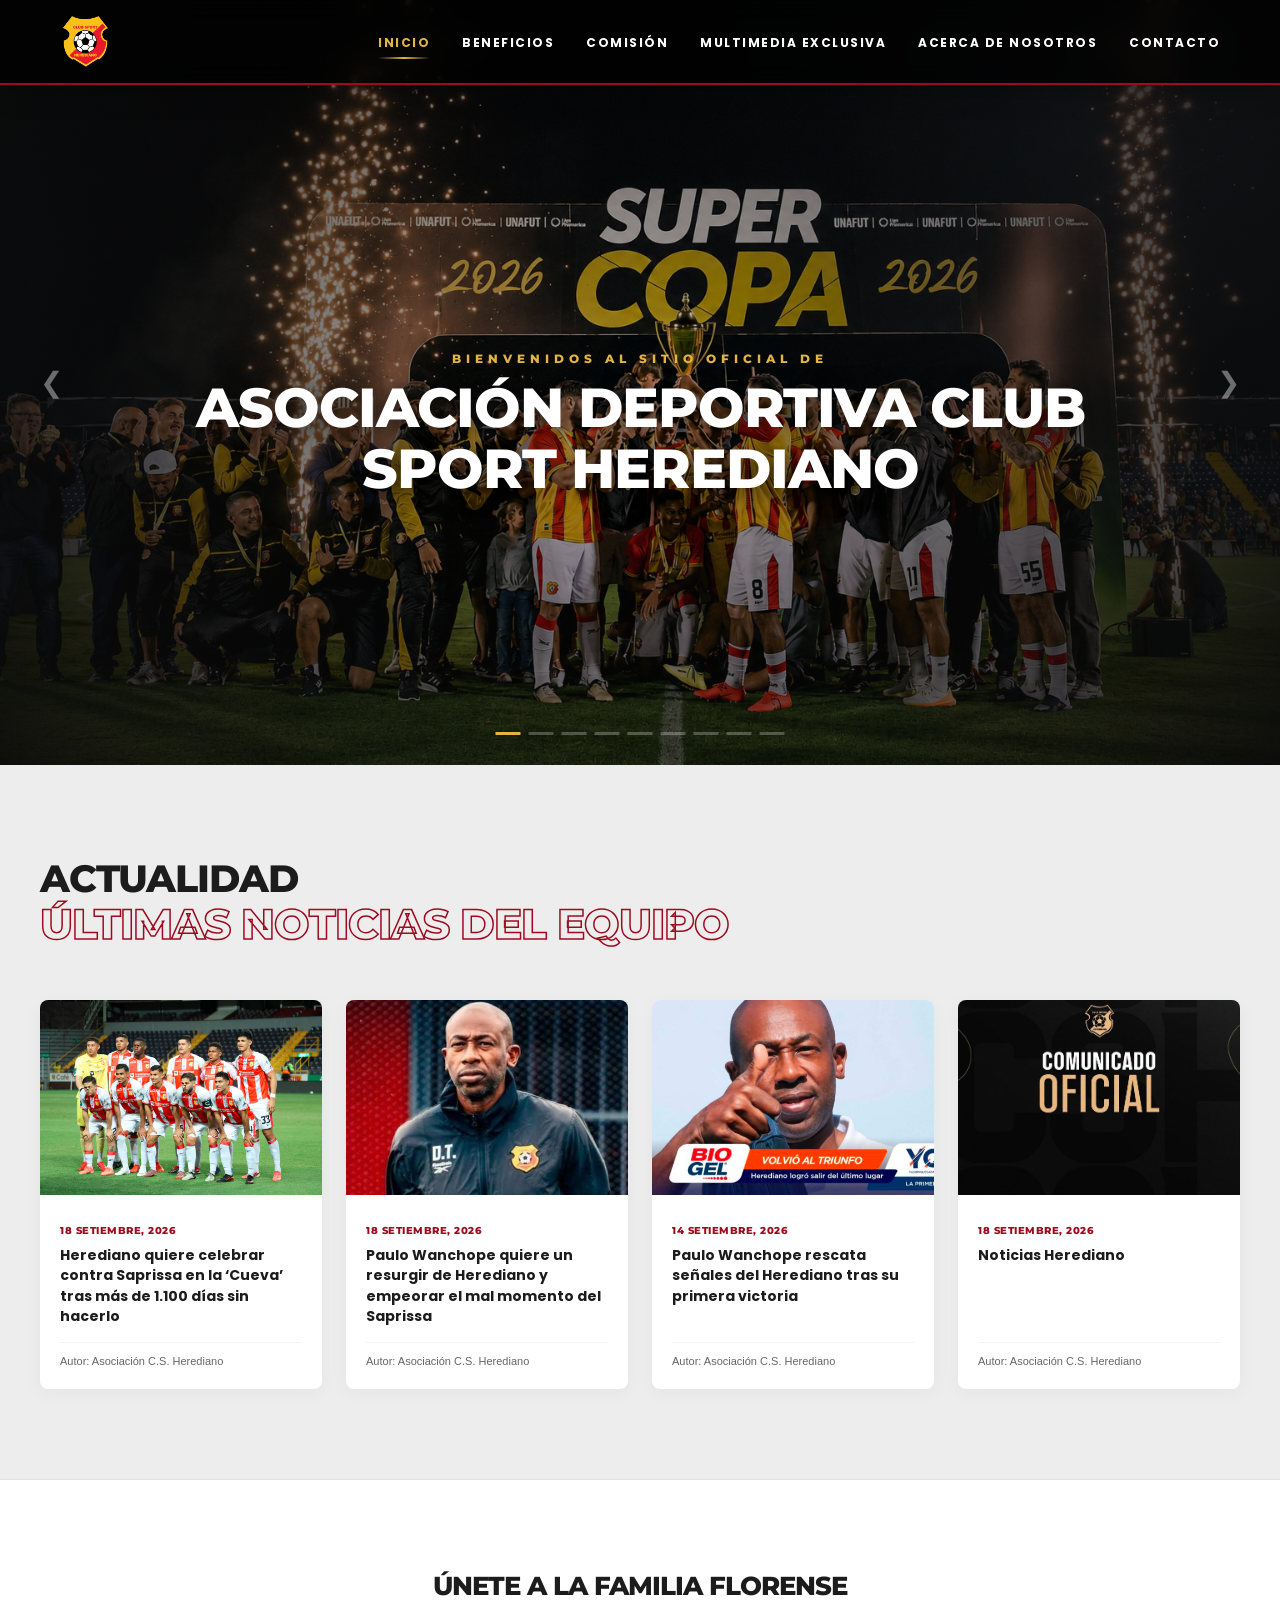
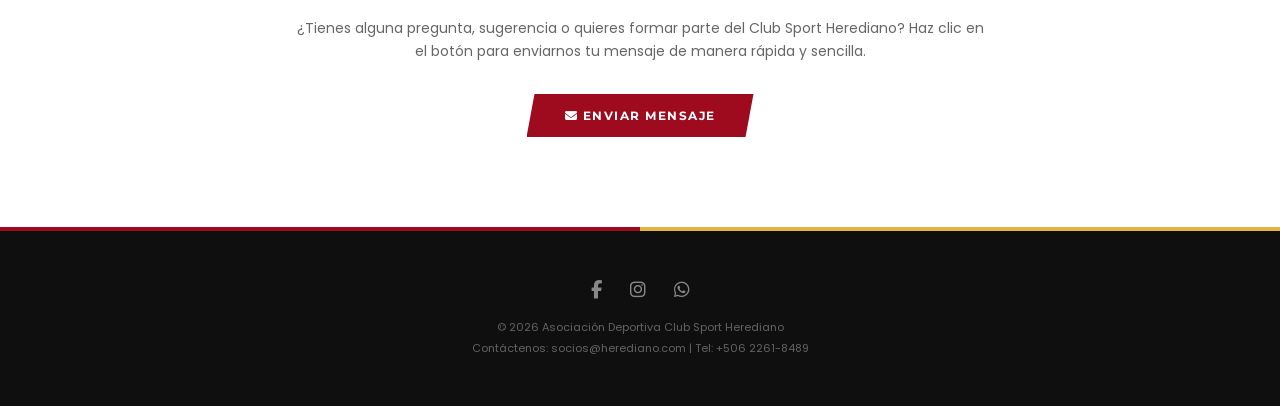
==== commit 7d4404dc: "actualiza noticias" ====
--- a/index.html
+++ b/index.html
@@ -81,30 +81,30 @@
         <h2 class="section-title">últimas noticias del equipo</h2>
         <div class="news-grid-4x4">
             <div class="news-card">
-                <a href="https://crhoy.com/deportes/nuevo-delantero-del-herediano-asimilo-su-fichaje-pescando/" target="_blank" rel="noopener noreferrer">
-                    <img src="IMG/delantero.jpg" alt="Noticia" loading="lazy">
+                <a href="https://www.nacion.com/puro-deporte/futbol/herediano-quiere-celebrar-contra-saprissa-en-la/RCBRGVQC4FHYLEO6WAUQ4RR3HM/story/" target="_blank" rel="noopener noreferrer">
+                    <img src="IMG/equipooo.png" alt="Noticia" loading="lazy">
                 </a>
                 <div class="news-info">
-                    <p class="date">04 Setiembre, 2026</p>
-                    <h3>Nuevo delantero del Herediano asimiló su fichaje pescando</h3>
+                    <p class="date">18 Setiembre, 2026</p>
+                    <h3>Herediano quiere celebrar contra Saprissa en la ‘Cueva’ tras más de 1.100 días sin hacerlo</h3>
                 </div>
             </div>
             <div class="news-card">
-                <a href="https://futbolcentroamerica.com/noticias/herediano-recibe-a-perez-zeledon-hora-y-donde-ver-en-vivo-el-partido-por-el-apertura-2026-awlsZ3I6g14c" target="_blank" rel="noopener noreferrer">
-                    <img src="IMG/pz.png" alt="Afición del Club Sport Herediano" loading="lazy">
+                <a href="https://www.nacion.com/puro-deporte/futbol/paulo-wanchope-quiere-un-resurgir-de-herediano-y/H2QBR6YMWRHNDCMRJTNXSP65SQ/story/" target="_blank" rel="noopener noreferrer">
+                    <img src="IMG/chope.png" alt="Afición del Club Sport Herediano" loading="lazy">
                 </a>
                 <div class="news-info">
-                    <p class="date">04 Setiembre, 2026</p>
-                    <h3>Herediano recibe a Pérez Zeledón</h3>
+                    <p class="date">18 Setiembre, 2026</p>
+                    <h3>Paulo Wanchope quiere un resurgir de Herediano y empeorar el mal momento del Saprissa</h3>
                 </div>
             </div>
             <div class="news-card">
-                <a href="https://futbolcentroamerica.com/noticias/el-primer-refuerzo-de-paulo-wanchope-estuvo-en-saprissa-pero-no-se-fue-bien-y-ahora-llegara-a-herediano-a5j0Z7q9wp7E" target="_blank" rel="noopener noreferrer">
-                    <img src="IMG/chope.png" alt="Marcel Hernández, jugador del Herediano" loading="lazy">
+                <a href="https://yashinquesada.com/categoria/futbol-nacional/herediano/" target="_blank" rel="noopener noreferrer">
+                    <img src="IMG/chopee.png" alt="Marcel Hernández, jugador del Herediano" loading="lazy">
                 </a>
                 <div class="news-info">
-                    <p class="date">21 Agosto, 2026</p>
-                    <h3>El primer refuerzo de Paulo Wanchope: estuvo en Saprissa, pero no se fue bien y ahora llegará a Herediano</h3>
+                    <p class="date">14 Setiembre, 2026</p>
+                    <h3>Paulo Wanchope rescata señales del Herediano tras su primera victoria</h3>
                 </div>
             </div>
             <div class="news-card">
@@ -112,7 +112,7 @@
                     <img src="IMG/noticias.jpg" alt="Nota sobre Marcel Hernández y la final ante Saprissa" loading="lazy">
                 </a>
                 <div class="news-info">
-                    <p class="date">01 Setiembre, 2026</p>
+                    <p class="date">18 Setiembre, 2026</p>
                     <h3>Noticias Herediano</h3>
                 </div>
             </div>
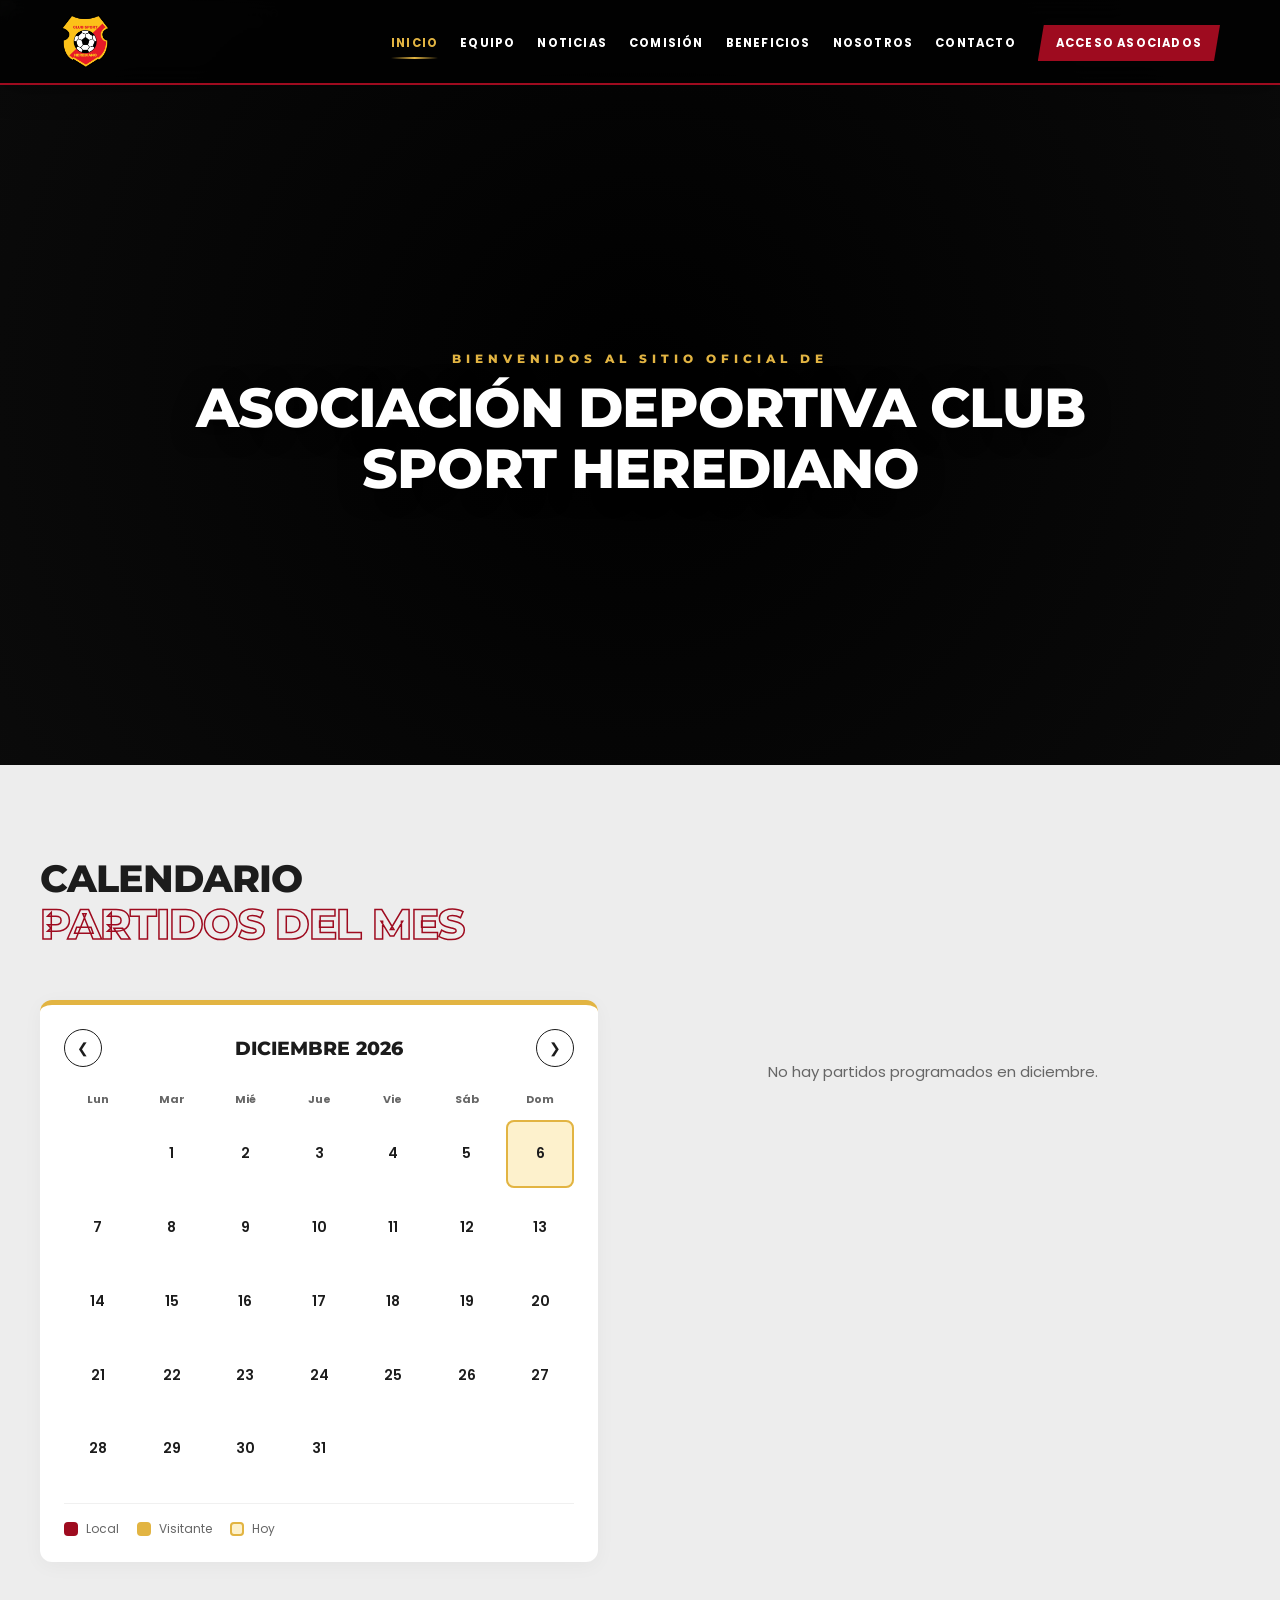
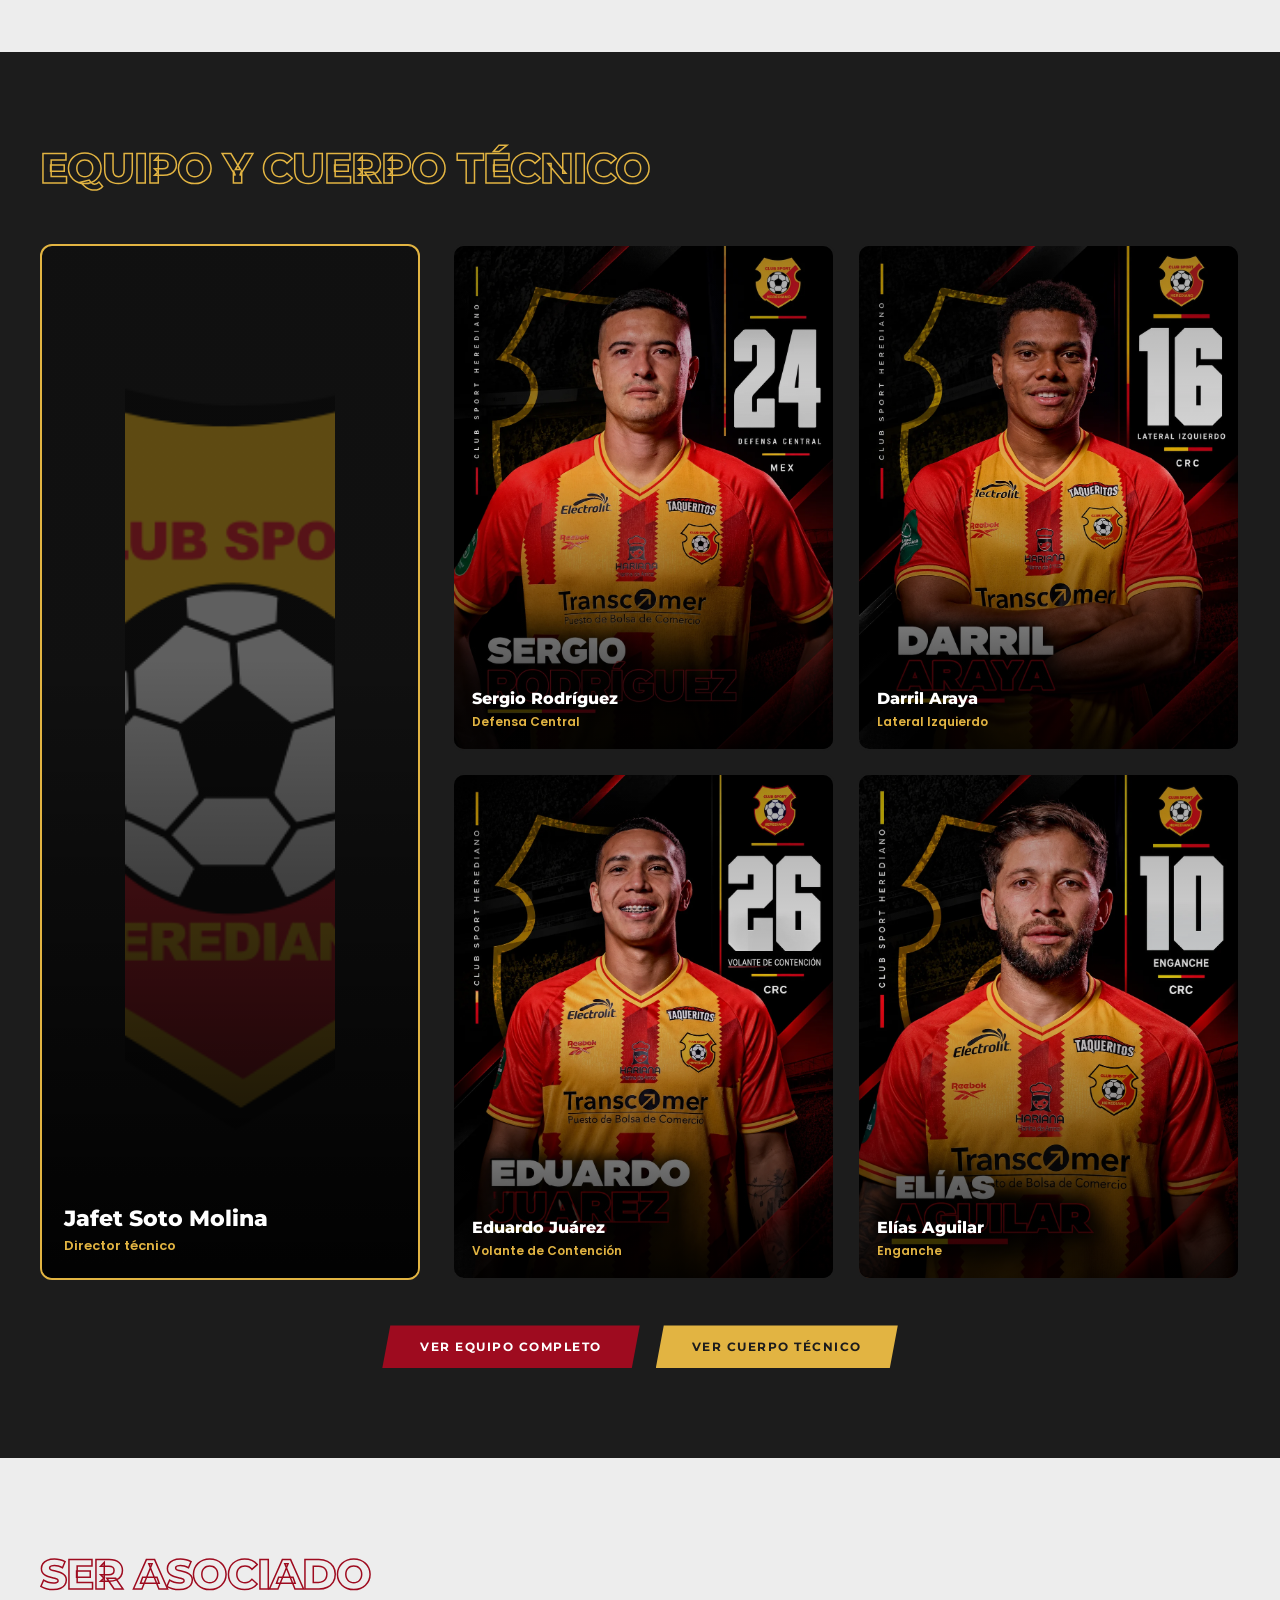
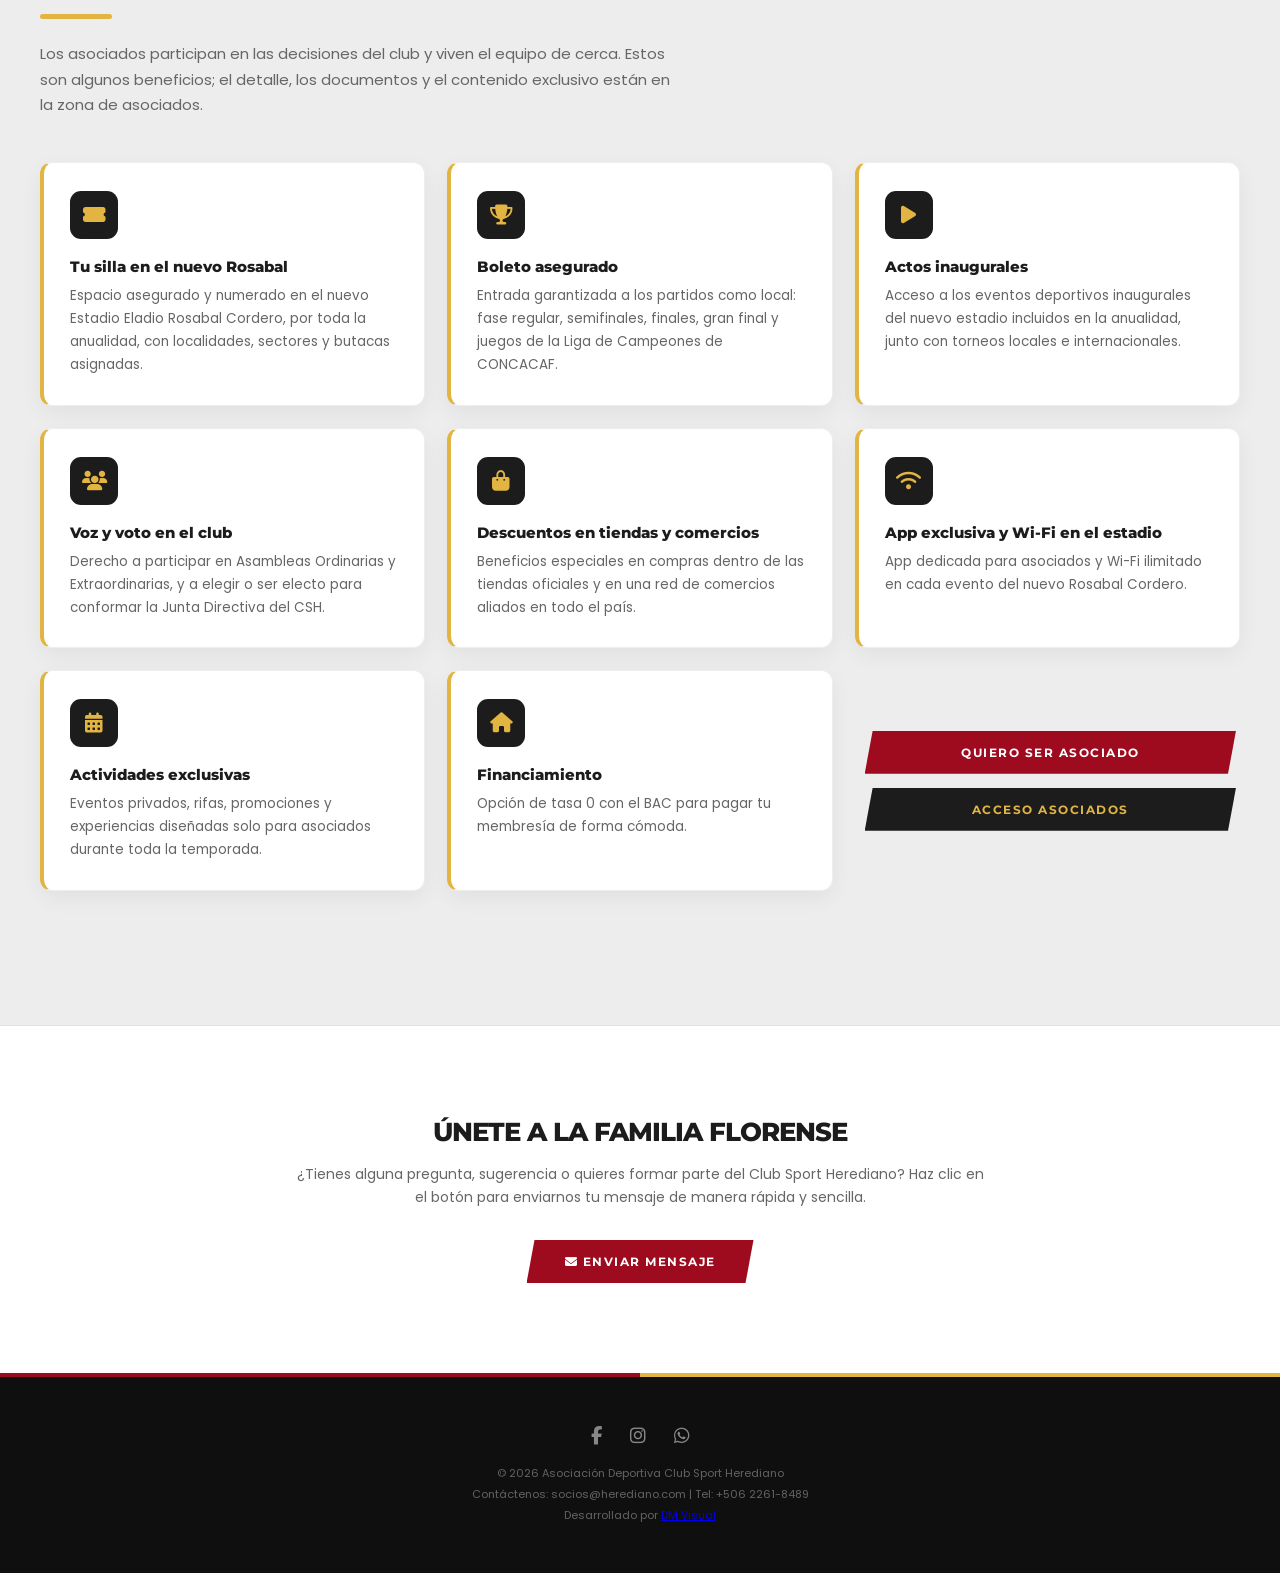
==== commit f6de097a: "update" ====
--- a/index.html
+++ b/index.html
@@ -1,151 +1,173 @@
-<!DOCTYPE html>
-<html lang="es">
-<head>
-<meta charset="UTF-8">
-<meta name="viewport" content="width=device-width, initial-scale=1.0">
-<meta name="description" content="Sitio oficial de asociados del Club Sport Herediano: beneficios, actividades, multimedia exclusiva y contacto.">
-<link rel="icon" href="IMG/Escudo.PNG" type="image/png">
-<title>Asociación Deportiva Club Sport Herediano</title>
-<link rel="stylesheet" href="CSS/style.css">
-<link rel="stylesheet" href="https://cdnjs.cloudflare.com/ajax/libs/font-awesome/6.5.2/css/all.min.css">
-<link rel="preconnect" href="https://fonts.googleapis.com">
-<link rel="preconnect" href="https://fonts.gstatic.com" crossorigin>
-<link href="https://fonts.googleapis.com/css2?family=Montserrat:wght@500;600;700;800&family=Poppins:wght@300;400;500;600;700&display=swap" rel="stylesheet">
-</head>
-<body>
-    <header>
-        <div class="navbar">
-            <div class="logo">
-                <img src="IMG/Escudo.PNG" alt="Logo Herediano">
-            </div>
-
-            <input type="checkbox" id="nav-toggle" class="nav-toggle">
-            <label for="nav-toggle" class="nav-toggle-label" aria-label="Abrir menú">
-                <span></span>
-                <span></span>
-                <span></span>
-            </label>
-
-            <ul class="nav-links">
-                <li><a href="index.html" class="active">Inicio</a></li>
-                <li><a href="paginicio/beneficios.html">Beneficios</a></li>
-                <li><a href="paginicio/actividades.html">Comisión</a></li>
-                <li><a href="paginicio/multimedia.html">Multimedia Exclusiva</a></li>
-                <li><a href="paginicio/nosotros.html">Acerca de Nosotros</a></li>
-                <li><a href="paginicio/contacto.html">Contacto</a></li>
-            </ul>
-        </div>
-    </header>
-
-    <section class="bienvenida">
-        <div class="bienvenida-container">
-            <div class="bienvenida-title">
-                <p class="subtitle">BIENVENIDOS AL SITIO OFICIAL DE</p>
-                <h2>ASOCIACIÓN DEPORTIVA CLUB SPORT HEREDIANO</h2>
-            </div>
-        </div>
-    </section>
-
-    <section id="inicio" class="hero">
-        <div class="carousel">
-            <div class="slides">
-                <img src="IMG/equipo.jpg" alt="Plantilla del Club Sport Herediano">
-                <img src="IMG/BICAMPEONES.jpg" alt="Celebración de bicampeonato del CSH">
-                <img src="IMG/campeones.jpeg" alt="Jugadores celebrando título de campeón">
-                <img src="IMG/camisota.jpg" alt="Equipo femenino del Club Sport Herediano">
-                <img src="IMG/barra.jpeg" alt="Afición rojiamarilla en las gradas">
-                <img src="IMG/01.jpg" alt="Momento destacado del equipo, imagen 1">
-                <img src="IMG/02.jpg" alt="Momento destacado del equipo, imagen 2">
-                <img src="IMG/03.jpg" alt="Momento destacado del equipo, imagen 3">
-                <img src="IMG/04.jpg" alt="Momento destacado del equipo, imagen 4">
-            </div>
-        </div>
-        <div class="carousel-controls">
-            <span class="prev">&#10094;</span>
-            <span class="next">&#10095;</span>
-        </div>
-        <div class="carousel-indicators">
-            <span class="indicator active" data-index="0"></span>
-            <span class="indicator" data-index="1"></span>
-            <span class="indicator" data-index="2"></span>
-            <span class="indicator" data-index="3"></span>
-            <span class="indicator" data-index="4"></span>
-            <span class="indicator" data-index="5"></span>
-            <span class="indicator" data-index="6"></span>
-            <span class="indicator" data-index="7"></span>
-            <span class="indicator" data-index="8"></span>
-        </div>
-    </section>
-
-    <section class="news-section">
-        <h2 class="section-title">últimas noticias del equipo</h2>
-        <div class="news-grid-4x4">
-            <div class="news-card">
-                <a href="https://www.nacion.com/puro-deporte/futbol/herediano-quiere-celebrar-contra-saprissa-en-la/RCBRGVQC4FHYLEO6WAUQ4RR3HM/story/" target="_blank" rel="noopener noreferrer">
-                    <img src="IMG/equipooo.png" alt="Noticia" loading="lazy">
-                </a>
-                <div class="news-info">
-                    <p class="date">18 Setiembre, 2026</p>
-                    <h3>Herediano quiere celebrar contra Saprissa en la ‘Cueva’ tras más de 1.100 días sin hacerlo</h3>
-                </div>
-            </div>
-            <div class="news-card">
-                <a href="https://www.nacion.com/puro-deporte/futbol/paulo-wanchope-quiere-un-resurgir-de-herediano-y/H2QBR6YMWRHNDCMRJTNXSP65SQ/story/" target="_blank" rel="noopener noreferrer">
-                    <img src="IMG/chope.png" alt="Afición del Club Sport Herediano" loading="lazy">
-                </a>
-                <div class="news-info">
-                    <p class="date">18 Setiembre, 2026</p>
-                    <h3>Paulo Wanchope quiere un resurgir de Herediano y empeorar el mal momento del Saprissa</h3>
-                </div>
-            </div>
-            <div class="news-card">
-                <a href="https://yashinquesada.com/categoria/futbol-nacional/herediano/" target="_blank" rel="noopener noreferrer">
-                    <img src="IMG/chopee.png" alt="Marcel Hernández, jugador del Herediano" loading="lazy">
-                </a>
-                <div class="news-info">
-                    <p class="date">14 Setiembre, 2026</p>
-                    <h3>Paulo Wanchope rescata señales del Herediano tras su primera victoria</h3>
-                </div>
-            </div>
-            <div class="news-card">
-                <a href="https://www.herediano.com/noticias?cat=Noticias" target="_blank" rel="noopener noreferrer">
-                    <img src="IMG/noticias.jpg" alt="Nota sobre Marcel Hernández y la final ante Saprissa" loading="lazy">
-                </a>
-                <div class="news-info">
-                    <p class="date">18 Setiembre, 2026</p>
-                    <h3>Noticias Herediano</h3>
-                </div>
-            </div>
-        </div>
-    </section>
-
-    <section class="about-contact-section">
-        <div class="about-contact">
-            <h2 class="section-title">ÚNETE A LA FAMILIA FLORENSE</h2>
-            <p>¿Tienes alguna pregunta, sugerencia o quieres formar parte del Club Sport Herediano? Haz clic en el botón para enviarnos tu mensaje de manera rápida y sencilla.</p>
-            <a href="paginicio/form.html" class="about-contact-btn">
-                <i class="fas fa-envelope"></i> Enviar mensaje
-            </a>
-        </div>
-    </section>
-
-    <footer>
-        <div class="footer-lines">
-            <div class="footer-line-red"></div>
-            <div class="footer-line-yellow"></div>
-        </div>
-        <div class="footer-content">
-            <div class="social-icons">
-                <a href="https://www.facebook.com/people/Asociaci%C3%B3n-Club-Sport-Herediano/61581442685298/" target="_blank" rel="noopener noreferrer"><i class="fab fa-facebook-f"></i></a>
-                <a href="https://www.instagram.com/acsherediano/" target="_blank" rel="noopener noreferrer"><i class="fab fa-instagram"></i></a>
-                <a href="https://wa.me/50622618489" target="_blank" rel="noopener noreferrer"><i class="fab fa-whatsapp"></i></a>
-            </div>
-            <p>© 2026 Asociación Deportiva Club Sport Herediano</p>
-            <p>Contáctenos: socios@herediano.com | Tel: +506 2261-8489</p>
-        </div>
-    </footer>
-    
-    <script src="JS/script.js"></script>
-    <script src="JS/socios.js"></script>
-</body>
+<!DOCTYPE html>
+<html lang="es">
+<head>
+<meta charset="UTF-8">
+<meta name="viewport" content="width=device-width, initial-scale=1.0">
+<meta name="description" content="Sitio oficial de la Asociación Deportiva Club Sport Herediano: noticias, plantel, cuerpo técnico, beneficios y actividades.">
+<link rel="icon" href="IMG/Escudo.PNG" type="image/png">
+<title>Asociación Deportiva Club Sport Herediano</title>
+<link rel="stylesheet" href="CSS/style.css">
+<link rel="stylesheet" href="CSS/publico.css">
+<link rel="stylesheet" href="https://cdnjs.cloudflare.com/ajax/libs/font-awesome/6.5.2/css/all.min.css">
+<link rel="preconnect" href="https://fonts.googleapis.com">
+<link rel="preconnect" href="https://fonts.gstatic.com" crossorigin>
+<link href="https://fonts.googleapis.com/css2?family=Montserrat:wght@500;600;700;800&family=Poppins:wght@300;400;500;600;700&display=swap" rel="stylesheet">
+</head>
+<body>
+    <header>
+        <div class="navbar">
+            <div class="logo">
+                <img src="IMG/Escudo.PNG" alt="Logo Herediano">
+            </div>
+
+            <input type="checkbox" id="nav-toggle" class="nav-toggle">
+            <label for="nav-toggle" class="nav-toggle-label" aria-label="Abrir menú">
+                <span></span>
+                <span></span>
+                <span></span>
+            </label>
+
+            <ul class="nav-links">
+                <li><a href="index.html" class="active">Inicio</a></li>
+                <li><a href="paginicio/plantel.html">Equipo</a></li>
+                <li><a href="paginicio/noticias.html">Noticias</a></li>
+                <li><a href="paginicio/actividades.html">Comisión</a></li>
+                <li><a href="paginicio/beneficios.html">Beneficios</a></li>
+                <li><a href="paginicio/nosotros.html">Nosotros</a></li>
+                <li><a href="paginicio/contacto.html">Contacto</a></li>
+                <li><a href="paginicio/acceso-asociados.html" class="nav-btn">Acceso asociados</a></li>
+            </ul>
+        </div>
+    </header>
+
+    <section class="bienvenida">
+        <div class="bienvenida-container">
+            <div class="bienvenida-title">
+                <p class="subtitle">BIENVENIDOS AL SITIO OFICIAL DE</p>
+                <h2>ASOCIACIÓN DEPORTIVA CLUB SPORT HEREDIANO</h2>
+            </div>
+        </div>
+    </section>
+
+    <section id="inicio" class="hero">
+        <img class="hero-img" src="IMG/equipo.jpg" alt="Plantilla del Club Sport Herediano" fetchpriority="high">
+    </section>
+
+    <section class="calendar-section" id="calendario">
+        <h2 class="section-title">partidos del mes</h2>
+        <div class="calendar-wrap">
+            <div class="cal-box">
+                <div class="cal-head">
+                    <button type="button" class="cal-nav" id="cal-prev" aria-label="Mes anterior">&#10094;</button>
+                    <h3 class="cal-title" id="cal-title" aria-live="polite"></h3>
+                    <button type="button" class="cal-nav" id="cal-next" aria-label="Mes siguiente">&#10095;</button>
+                </div>
+                <div class="cal-grid" id="cal-grid"></div>
+                <ul class="cal-legend">
+                    <li><i class="lg-local"></i> Local</li>
+                    <li><i class="lg-visitante"></i> Visitante</li>
+                    <li><i class="lg-hoy"></i> Hoy</li>
+                </ul>
+            </div>
+            <div class="match-list" id="match-list" aria-live="polite">
+                <p class="empty-note">Cargando partidos…</p>
+            </div>
+        </div>
+    </section>
+
+    <section class="club-teaser" id="club-teaser" hidden>
+        <h2 class="section-title">Equipo y cuerpo técnico</h2>
+        <div class="teaser-grid">
+            <div class="teaser-coach" id="teaser-coach"></div>
+            <div class="teaser-players" id="teaser-players"></div>
+        </div>
+        <div class="teaser-actions">
+            <a href="paginicio/plantel.html" class="about-contact-btn">Ver equipo completo</a>
+            <a href="paginicio/plantel.html" class="btn-gold">Ver cuerpo técnico</a>
+        </div>
+    </section>
+
+    <section class="join-section">
+        <div class="join-inner">
+            <h2 class="section-title">Ser asociado</h2>
+            <p class="join-lead">Los asociados participan en las decisiones del club y viven el equipo de cerca. Estos son algunos beneficios; el detalle, los documentos y el contenido exclusivo están en la zona de asociados.</p>
+            <div class="join-points join-points-expanded">
+                <div class="join-point">
+                    <i class="fas fa-ticket-alt" aria-hidden="true"></i>
+                    <h3>Tu silla en el nuevo Rosabal</h3>
+                    <p>Espacio asegurado y numerado en el nuevo Estadio Eladio Rosabal Cordero, por toda la anualidad, con localidades, sectores y butacas asignadas.</p>
+                </div>
+                <div class="join-point">
+                    <i class="fas fa-trophy" aria-hidden="true"></i>
+                    <h3>Boleto asegurado</h3>
+                    <p>Entrada garantizada a los partidos como local: fase regular, semifinales, finales, gran final y juegos de la Liga de Campeones de CONCACAF.</p>
+                </div>
+                <div class="join-point">
+                    <i class="fas fa-play" aria-hidden="true"></i>
+                    <h3>Actos inaugurales</h3>
+                    <p>Acceso a los eventos deportivos inaugurales del nuevo estadio incluidos en la anualidad, junto con torneos locales e internacionales.</p>
+                </div>
+                <div class="join-point">
+                    <i class="fas fa-users" aria-hidden="true"></i>
+                    <h3>Voz y voto en el club</h3>
+                    <p>Derecho a participar en Asambleas Ordinarias y Extraordinarias, y a elegir o ser electo para conformar la Junta Directiva del CSH.</p>
+                </div>
+                <div class="join-point">
+                    <i class="fas fa-shopping-bag" aria-hidden="true"></i>
+                    <h3>Descuentos en tiendas y comercios</h3>
+                    <p>Beneficios especiales en compras dentro de las tiendas oficiales y en una red de comercios aliados en todo el país.</p>
+                </div>
+                <div class="join-point">
+                    <i class="fas fa-wifi" aria-hidden="true"></i>
+                    <h3>App exclusiva y Wi-Fi en el estadio</h3>
+                    <p>App dedicada para asociados y Wi-Fi ilimitado en cada evento del nuevo Rosabal Cordero.</p>
+                </div>
+                <div class="join-point">
+                    <i class="fas fa-calendar-alt" aria-hidden="true"></i>
+                    <h3>Actividades exclusivas</h3>
+                    <p>Eventos privados, rifas, promociones y experiencias diseñadas solo para asociados durante toda la temporada.</p>
+                </div>
+                <div class="join-point">
+                    <i class="fas fa-house" aria-hidden="true"></i>
+                    <h3>Financiamiento</h3>
+                    <p>Opción de tasa 0 con el BAC para pagar tu membresía de forma cómoda.</p>
+                </div>
+                <div class="join-actions join-actions-grid">
+                    <a href="paginicio/form.html" class="about-contact-btn">Quiero ser asociado</a>
+                    <a href="paginicio/acceso-asociados.html" class="btn-dark">Acceso asociados</a>
+                </div>
+            </div>
+        </div>
+    </section>
+
+    <section class="about-contact-section">
+        <div class="about-contact">
+            <h2 class="section-title">ÚNETE A LA FAMILIA FLORENSE</h2>
+            <p>¿Tienes alguna pregunta, sugerencia o quieres formar parte del Club Sport Herediano? Haz clic en el botón para enviarnos tu mensaje de manera rápida y sencilla.</p>
+            <a href="paginicio/form.html" class="about-contact-btn">
+                <i class="fas fa-envelope"></i> Enviar mensaje
+            </a>
+        </div>
+    </section>
+
+    <footer>
+        <div class="footer-lines">
+            <div class="footer-line-red"></div>
+            <div class="footer-line-yellow"></div>
+        </div>
+        <div class="footer-content">
+            <div class="social-icons">
+                <a href="https://www.facebook.com/people/Asociaci%C3%B3n-Club-Sport-Herediano/61581442685298/" target="_blank" rel="noopener noreferrer"><i class="fab fa-facebook-f"></i></a>
+                <a href="https://www.instagram.com/acsherediano/" target="_blank" rel="noopener noreferrer"><i class="fab fa-instagram"></i></a>
+                <a href="https://wa.me/50622618489" target="_blank" rel="noopener noreferrer"><i class="fab fa-whatsapp"></i></a>
+            </div>
+            <p>© 2026 Asociación Deportiva Club Sport Herediano</p>
+            <p>Contáctenos: socios@herediano.com | Tel: +506 2261-8489</p>
+            <p>Desarrollado por <a href="https://www.instagram.com/dmvisuals.cr/" target="_blank" rel="noopener noreferrer">DM Visual</a></p>
+        </div>
+    </footer>
+    
+    <script src="JS/script.js"></script>
+    <script src="JS/publico.js" data-base=""></script>
+</body>
 </html>
--- a/CSS/style.css
+++ b/CSS/style.css
@@ -502,9 +502,24 @@
    3. RESPONSIVE — solo lo propio de esta página
    ========================================================================== */
 @media (max-width: 768px) {
-  .bienvenida { position: relative; height: auto; padding: 50px 20px; background: #000; }
+  /* Mantiene el título superpuesto sobre la foto también en celular */
+  .bienvenida {
+    position: absolute;
+    top: 0;
+    left: 0;
+    width: 100%;
+    height: 85vh;
+    padding: 85px 20px 0;
+    background: transparent;
+    z-index: 10;
+    display: flex;
+    align-items: center;
+    justify-content: center;
+    pointer-events: none;
+  }
+  .bienvenida-container { width: 100%; padding: 0; }
   .bienvenida h2 { font-size: 32px; }
-  .hero { height: 45vh; margin-top: 0; }
+  .hero { height: 85vh; margin-top: -85px; }
 
   .section-title { font-size: 32px; text-align: center; }
   .news-section .section-title::before { font-size: 28px; }
@@ -806,11 +821,14 @@
 }
 
 .about-container {
+  max-width: 1100px;
+  margin: auto;
+}
+
+.about-commission p {
   max-width: 800px;
-  margin: auto;
-}
-
-.about-commission p {
+  margin-left: auto;
+  margin-right: auto;
   font-size: 16px;
   line-height: 1.8;
   color: var(--gris-textos);
@@ -841,7 +859,7 @@
 .commission-members-list ul {
   list-style: none;
   display: grid;
-  grid-template-columns: repeat(auto-fit, minmax(240px, 1fr));
+  grid-template-columns: repeat(4, 1fr);
   gap: 25px;
 }
 
@@ -849,6 +867,7 @@
   background: var(--blanco-puro);
   color: var(--gris-oscuro);
   padding: 30px 20px;
+  min-height: 140px;
   border-radius: 6px;
   font-size: 14.5px;
   font-weight: 700;
@@ -856,7 +875,7 @@
   display: flex;
   flex-direction: column;
   align-items: center;
-  justify-content: center;
+  justify-content: flex-start;
   gap: 12px;
   border: 1px solid #e0e0e0;
   box-shadow: 0 4px 15px rgba(0, 0, 0, 0.02);
@@ -887,16 +906,15 @@
   box-shadow: 0 10px 25px rgba(226, 180, 66, 0.15);
 }
 
+/* Tarjeta de la asesora */
 .commission-members-list li:has(strong) {
   border-color: var(--rojo);
   background: linear-gradient(to bottom, var(--blanco-puro), #fff9f9);
 }
 
+/* Sin badge en la tarjeta de la asesora (solo se muestra "ASESORA:") */
 .commission-members-list li:has(strong)::before {
-  content: "DIRECTIVA";
-  color: var(--rojo);
-  border-color: rgba(158, 11, 31, 0.3);
-  background: rgba(158, 11, 31, 0.05);
+  display: none;
 }
 
 .commission-members-list li strong {
@@ -908,6 +926,19 @@
   letter-spacing: 0.5px;
   display: block;
   margin-top: 2px;
+}
+
+/* Responsive */
+@media (max-width: 992px) {
+  .commission-members-list ul {
+    grid-template-columns: repeat(2, 1fr);
+  }
+}
+
+@media (max-width: 600px) {
+  .commission-members-list ul {
+    grid-template-columns: 1fr;
+  }
 }
 
 /* 3. Lista de Actividades (Formato Crónica Editorial) */
@@ -1201,15 +1232,16 @@
   gap: 24px;
 }
 
-.board-grid.center-last-line {
-  display: flex;
-  flex-wrap: wrap;
-  justify-content: center;
-  gap: 24px;
-}
-
-.board-grid.center-last-line .member-card {
-  flex: 0 1 220px;
+/* La Junta Directiva se organiza en una sola cuadrícula de 4 columnas.
+   Las dos últimas tarjetas quedan centradas en escritorio. */
+@media (min-width: 901px) {
+  #junta-directiva .board-grid .member-card:nth-child(9) {
+    grid-column: 2;
+  }
+
+  #junta-directiva .board-grid .member-card:nth-child(10) {
+    grid-column: 3;
+  }
 }
 
 .member-card {
@@ -1261,9 +1293,6 @@
   .board-grid {
     grid-template-columns: 1fr;
   }
-  .board-grid.center-last-line .member-card {
-    flex: 1 1 100%;
-  }
 }
 
 /* ==========================================================================
--- a/CSS/publico.css
+++ b/CSS/publico.css
@@ -0,0 +1,1833 @@
+/* ==========================================================================
+   PUBLICO.CSS — Se carga DESPUÉS de style.css en todas las páginas públicas.
+   Contiene: ajustes del menú (más ítems + botón "Acceso asociados"),
+   cabecera de página interna, Plantel, Cuerpo Técnico, Noticias,
+   bloques nuevos del inicio y página provisional de acceso.
+   Usa las mismas variables (--rojo, --amarillo-dorado, etc.) de style.css.
+   ========================================================================== */
+
+/* ==========================================================================
+   1. MENÚ: más ítems + botón destacado
+   ========================================================================== */
+.nav-links {
+  gap: 22px;
+  align-items: center;
+}
+
+.nav-links a {
+  font-size: 11.5px;
+  letter-spacing: 1.2px;
+}
+
+.nav-links .nav-btn {
+  background: var(--rojo);
+  color: var(--blanco-puro);
+  padding: 10px 18px;
+  clip-path: polygon(6px 0, 100% 0, calc(100% - 6px) 100%, 0 100%);
+  transition: background 0.3s ease, color 0.3s ease;
+}
+
+.nav-links .nav-btn:hover,
+.nav-links .nav-btn.active {
+  background: var(--amarillo-dorado);
+  color: var(--gris-oscuro);
+}
+
+.nav-links .nav-btn::after {
+  display: none;
+}
+
+/* Foco visible para quien navega con teclado */
+a:focus-visible,
+button:focus-visible {
+  outline: 2px solid var(--amarillo-dorado);
+  outline-offset: 3px;
+}
+
+/* Con 9 ítems el menú horizontal ya no cabe en pantallas medianas:
+   la hamburguesa aparece desde 1100px (en style.css era 768px). */
+@media (max-width: 1100px) {
+  .nav-toggle-label { display: flex; }
+
+  .nav-links {
+    flex-direction: column;
+    align-items: stretch;
+    gap: 0;
+    position: absolute;
+    top: 100%;
+    left: 0;
+    width: 100%;
+    background: rgba(0, 0, 0, 0.95);
+    backdrop-filter: blur(12px);
+    -webkit-backdrop-filter: blur(12px);
+    border-top: 1px solid rgba(255, 255, 255, 0.08);
+    max-height: 0;
+    overflow: hidden;
+    transition: max-height 0.35s ease;
+  }
+
+  .nav-links li { width: 100%; text-align: center; }
+  .nav-links a { display: block; padding: 16px 20px; }
+  .nav-links a::after { display: none; }
+
+  .nav-links .nav-btn {
+    clip-path: none;
+    border-radius: 6px;
+    margin: 8px 20px 18px;
+    padding: 14px 20px;
+  }
+
+  .nav-toggle:checked ~ .nav-links { max-height: 640px; }
+  .nav-toggle:checked ~ .nav-toggle-label span:nth-child(1) { transform: translateY(8px) rotate(45deg); }
+  .nav-toggle:checked ~ .nav-toggle-label span:nth-child(2) { opacity: 0; }
+  .nav-toggle:checked ~ .nav-toggle-label span:nth-child(3) { transform: translateY(-8px) rotate(-45deg); }
+}
+
+/* ==========================================================================
+   1b. PORTADA DEL INICIO: una sola foto fija (reemplaza al carrusel)
+   ========================================================================== */
+.hero-img {
+  display: block;
+  width: 100%;
+  height: 100%;
+  object-fit: cover;
+  object-position: center;
+}
+
+/* ==========================================================================
+   2. CABECERA DE PÁGINA INTERNA (Plantel, Cuerpo Técnico, Noticias…)
+   ========================================================================== */
+.page-hero {
+  position: relative;
+  margin-top: -85px;
+  padding: 175px 20px 80px;
+  text-align: center;
+  color: var(--blanco-puro);
+  background: linear-gradient(135deg, rgba(0, 0, 0, 0.9) 0%, rgba(18, 18, 18, 0.95) 100%),
+              url('../IMG/Escudo.PNG') no-repeat center center / contain;
+}
+
+.page-hero h1 {
+  font-family: 'Montserrat', sans-serif;
+  font-size: 48px;
+  font-weight: 800;
+  line-height: 1.1;
+  letter-spacing: -1px;
+  text-transform: uppercase;
+  margin-top: 10px;
+  text-shadow: 0 4px 15px rgba(0, 0, 0, 0.6);
+}
+
+.page-hero p.lead {
+  max-width: 560px;
+  margin: 18px auto 0;
+  font-size: 15px;
+  line-height: 1.7;
+  color: rgba(255, 255, 255, 0.75);
+}
+
+/* ==========================================================================
+   3. EQUIPO
+   ========================================================================== */
+.roster-section {
+  padding: 60px 20px 100px;
+  background: #ededed;
+}
+
+.roster-grid {
+  max-width: var(--max-width);
+  margin: auto;
+  display: flex;
+  flex-wrap: wrap;
+  justify-content: center; /* la última fila queda centrada */
+  gap: 22px;
+}
+
+.roster-grid .player-card {
+  width: 220px;
+  flex: 0 0 auto;
+}
+
+.roster-grid .empty-note { flex: 1 1 100%; }
+
+.player-card {
+  position: relative;
+  aspect-ratio: 3 / 4;
+  border-radius: 12px;
+  overflow: hidden;
+  background: var(--gris-oscuro);
+  border: 2px solid transparent;
+  transition: transform 0.35s ease, border-color 0.35s ease, box-shadow 0.35s ease;
+}
+
+.player-card:hover {
+  transform: translateY(-6px);
+  border-color: var(--rojo);
+  box-shadow: 0 16px 35px rgba(0, 0, 0, 0.15);
+}
+
+.player-number { display: none; }
+
+.player-card img {
+  width: 100%;
+  height: 100%;
+  object-fit: cover;
+  object-position: top center;
+  display: block;
+}
+
+/* Cuando falta la foto se muestra el escudo, discreto */
+img.sin-foto {
+  object-fit: contain;
+  opacity: 0.35;
+}
+
+.player-card img.sin-foto,
+.teaser-coach img.sin-foto,
+.coach-photo img.sin-foto {
+  padding: 28% 22% 36%;
+}
+
+.member-card img.sin-foto {
+  padding: 18px;
+  background: #f3f3f3;
+}
+
+.player-card::after {
+  content: "";
+  position: absolute;
+  inset: 0;
+  background: linear-gradient(to top, rgba(0, 0, 0, 0.88) 0%, rgba(0, 0, 0, 0.1) 55%, rgba(0, 0, 0, 0.35) 100%);
+  z-index: 1;
+  pointer-events: none;
+}
+
+.player-info {
+  position: absolute;
+  left: 18px;
+  right: 18px;
+  bottom: 18px;
+  z-index: 2;
+  color: var(--blanco-puro);
+}
+
+.player-info h3 {
+  font-family: 'Montserrat', sans-serif;
+  font-size: 16px;
+  font-weight: 800;
+  line-height: 1.25;
+}
+
+.player-info p {
+  margin-top: 4px;
+  font-size: 12px;
+  font-weight: 600;
+  color: var(--amarillo-dorado);
+}
+
+.empty-note {
+  grid-column: 1 / -1;
+  text-align: center;
+  padding: 60px 20px;
+  color: var(--gris-textos);
+  font-size: 15px;
+}
+
+/* ==========================================================================
+   3b. EQUIPO: carrusel "Momentos de gloria"
+   ========================================================================== */
+.glory-section {
+  padding: 80px 20px 90px;
+  background: var(--gris-oscuro);
+  color: var(--blanco-puro);
+  text-align: center;
+}
+
+.glory-head { margin-bottom: 40px; }
+
+.glory-head h2 {
+  font-family: 'Montserrat', sans-serif;
+  font-size: 40px;
+  font-weight: 800;
+  letter-spacing: -1px;
+  line-height: 1.1;
+  text-transform: uppercase;
+}
+
+.glory-head h2::after {
+  content: "";
+  display: block;
+  width: 72px;
+  height: 5px;
+  margin: 18px auto 0;
+  border-radius: 3px;
+  background: var(--amarillo-dorado);
+}
+
+.glory-carousel {
+  position: relative;
+  max-width: var(--max-width);
+  margin: 0 auto;
+}
+
+.glory-decades {
+  max-width: var(--max-width);
+  margin: 0 auto 28px;
+  display: flex;
+  flex-wrap: wrap;
+  justify-content: center;
+  gap: 8px;
+}
+
+.glory-chip {
+  padding: 8px 16px;
+  border: 1.5px solid rgba(255, 255, 255, 0.35);
+  border-radius: 30px;
+  background: transparent;
+  color: var(--blanco-puro);
+  font-family: 'Montserrat', sans-serif;
+  font-size: 12px;
+  font-weight: 700;
+  cursor: pointer;
+  transition: background 0.25s ease, color 0.25s ease, border-color 0.25s ease;
+}
+
+.glory-chip:hover { border-color: var(--amarillo-dorado); color: var(--amarillo-dorado); }
+
+.glory-chip[aria-pressed="true"] {
+  background: var(--amarillo-dorado);
+  border-color: var(--amarillo-dorado);
+  color: var(--gris-oscuro);
+}
+
+.glory-track {
+  position: relative;
+  display: flex;
+  gap: 20px;
+  padding: 8px 4px 20px;
+  overflow-x: auto;
+  scroll-snap-type: x mandatory;
+  scroll-behavior: smooth;
+  scrollbar-width: none;
+  -webkit-overflow-scrolling: touch;
+}
+
+.glory-track::-webkit-scrollbar { display: none; }
+
+.glory-card {
+  flex: 0 0 180px;
+  scroll-snap-align: start;
+  padding: 20px 12px 18px;
+  background: #272727;
+  color: var(--blanco-puro);
+  border: 1px solid rgba(255, 255, 255, 0.08);
+  border-top: 4px solid var(--amarillo-dorado);
+  border-radius: 8px;
+  box-shadow: 0 6px 20px rgba(0, 0, 0, 0.35);
+  transition: transform 0.3s ease, border-top-color 0.3s ease;
+}
+
+.glory-card:hover {
+  transform: translateY(-4px);
+  border-top-color: var(--rojo);
+}
+
+.glory-card img {
+  display: block;
+  width: 100%;
+  height: 150px;
+  object-fit: contain;
+  margin-bottom: 14px;
+}
+
+.glory-card img.sin-foto { opacity: 0.25; padding: 20px; }
+
+.glory-year {
+  display: block;
+  font-family: 'Montserrat', sans-serif;
+  font-size: 22px;
+  font-weight: 800;
+  line-height: 1.1;
+  color: var(--amarillo-dorado);
+}
+
+.glory-name {
+  display: block;
+  margin-top: 6px;
+  font-family: 'Montserrat', sans-serif;
+  font-size: 12.5px;
+  font-weight: 600;
+  line-height: 1.35;
+  color: rgba(255, 255, 255, 0.85);
+}
+
+.glory-nav {
+  position: absolute;
+  top: 50%;
+  transform: translateY(-62%);
+  z-index: 5;
+  width: 44px;
+  height: 44px;
+  display: flex;
+  align-items: center;
+  justify-content: center;
+  border: 0;
+  border-radius: 50%;
+  background: var(--amarillo-dorado);
+  color: var(--gris-oscuro);
+  font-size: 16px;
+  cursor: pointer;
+  box-shadow: 0 4px 14px rgba(0, 0, 0, 0.4);
+  transition: background 0.25s ease, opacity 0.25s ease;
+}
+
+.glory-nav:hover:not(:disabled) { background: var(--blanco-puro); }
+.glory-nav:disabled { opacity: 0.3; cursor: default; }
+.glory-prev { left: 6px; }
+.glory-next { right: 6px; }
+
+@media (max-width: 768px) {
+  .glory-section { padding: 60px 14px 70px; }
+  .glory-head h2 { font-size: 30px; }
+  .glory-card { flex-basis: 150px; }
+  .glory-card img { height: 115px; }
+}
+
+@media (prefers-reduced-motion: reduce) {
+  .glory-track { scroll-behavior: auto; }
+  .glory-card { transition: none; }
+  .glory-card:hover { transform: none; }
+}
+
+/* ==========================================================================
+   4. CUERPO TÉCNICO
+   ========================================================================== */
+.coach-section {
+  padding: 90px 20px;
+  background: var(--gris-oscuro);
+  color: var(--blanco-puro);
+}
+
+.coach-feature {
+  max-width: var(--max-width);
+  margin: auto;
+  display: grid;
+  grid-template-columns: minmax(260px, 400px) 1fr;
+  gap: 56px;
+  align-items: center;
+}
+
+.coach-photo img {
+  width: 100%;
+  aspect-ratio: 4 / 5;
+  object-fit: cover;
+  object-position: top center;
+  border-radius: 14px;
+  border: 2px solid var(--amarillo-dorado);
+  display: block;
+}
+
+.coach-info .role {
+  font-family: 'Montserrat', sans-serif;
+  font-size: 14px;
+  font-weight: 700;
+  color: var(--amarillo-dorado);
+  margin-bottom: 10px;
+}
+
+.coach-info h2 {
+  font-family: 'Montserrat', sans-serif;
+  font-size: 44px;
+  font-weight: 800;
+  line-height: 1.1;
+  letter-spacing: -1px;
+  text-transform: uppercase;
+  margin-bottom: 22px;
+}
+
+.coach-info p.bio {
+  max-width: 560px;
+  font-size: 15px;
+  line-height: 1.8;
+  color: rgba(255, 255, 255, 0.78);
+}
+
+/* Reutiliza .board-section / .board-grid / .member-card de style.css,
+   pero con filas centradas para que el staff no quede alineado a la izquierda */
+.staff-section .board-grid {
+  display: flex;
+  flex-wrap: wrap;
+  justify-content: center;
+}
+
+.staff-section .member-card {
+  flex: 0 1 calc((100% - 72px) / 4);
+  min-width: 200px;
+}
+
+.staff-section .member-card p {
+  text-transform: none;
+  letter-spacing: 0;
+  font-size: 13px;
+}
+
+/* ==========================================================================
+   5. NOTICIAS (listado y tarjetas con fuente externa)
+   ========================================================================== */
+.news-page {
+  padding: 70px 20px 100px;
+  background: #ededed;
+}
+
+/* Las noticias vienen de otros medios: se muestra la fuente real
+   en lugar del "Autor: Asociación C.S. Herediano" fijo de style.css */
+.news-card--ext .news-info::after {
+  content: "Fuente: " attr(data-fuente);
+}
+
+.news-card a.news-img-link {
+  display: block;
+}
+
+.news-card h3 a {
+  color: inherit;
+  text-decoration: none;
+}
+
+.news-card h3 a:hover {
+  color: var(--rojo);
+}
+
+.more-wrap {
+  max-width: var(--max-width);
+  margin: 45px auto 0;
+  text-align: center;
+}
+
+.btn-dark,
+.btn-gold {
+  display: inline-block;
+  padding: 14px 36px;
+  font-family: 'Montserrat', sans-serif;
+  font-size: 12px;
+  font-weight: 700;
+  letter-spacing: 1.5px;
+  text-transform: uppercase;
+  text-decoration: none;
+  border: 0;
+  cursor: pointer;
+  clip-path: polygon(8px 0%, 100% 0%, calc(100% - 8px) 100%, 0% 100%);
+  transition: background 0.3s ease, color 0.3s ease, transform 0.3s ease;
+}
+
+.btn-dark {
+  background: var(--gris-oscuro);
+  color: var(--blanco-puro);
+}
+
+.btn-dark:hover {
+  background: var(--rojo);
+  transform: scale(1.03);
+}
+
+.btn-gold {
+  background: var(--amarillo-dorado);
+  color: var(--gris-oscuro);
+}
+
+.btn-gold:hover {
+  background: var(--blanco-puro);
+  transform: scale(1.03);
+}
+
+/* ==========================================================================
+   5b. INICIO: calendario mensual de partidos
+   ========================================================================== */
+.calendar-section {
+  padding: 90px 20px;
+  background: #ededed;
+}
+
+.calendar-section .section-title::before {
+  content: "CALENDARIO";
+  display: block;
+  font-size: 38px;
+  color: var(--gris-oscuro);
+  -webkit-text-stroke: 0;
+  margin-bottom: -4px;
+}
+
+.calendar-wrap {
+  max-width: var(--max-width);
+  margin: auto;
+  display: grid;
+  grid-template-columns: minmax(300px, 1fr) 1.1fr;
+  gap: 28px;
+  align-items: start;
+}
+
+.cal-box {
+  background: var(--blanco-puro);
+  border-radius: 12px;
+  border-top: 5px solid var(--amarillo-dorado);
+  padding: 24px;
+  box-shadow: 0 4px 20px rgba(0, 0, 0, 0.04);
+}
+
+.cal-head {
+  display: flex;
+  align-items: center;
+  justify-content: space-between;
+  gap: 12px;
+  margin-bottom: 18px;
+}
+
+.cal-title {
+  font-family: 'Montserrat', sans-serif;
+  font-size: 19px;
+  font-weight: 800;
+  text-transform: uppercase;
+  color: var(--gris-oscuro);
+  text-align: center;
+}
+
+.cal-nav {
+  flex: 0 0 auto;
+  width: 38px;
+  height: 38px;
+  border-radius: 50%;
+  border: 1.5px solid var(--gris-oscuro);
+  background: transparent;
+  color: var(--gris-oscuro);
+  font-size: 14px;
+  cursor: pointer;
+  transition: background 0.25s ease, color 0.25s ease, border-color 0.25s ease;
+}
+
+.cal-nav:hover {
+  background: var(--amarillo-dorado);
+  border-color: var(--amarillo-dorado);
+  color: var(--gris-oscuro);
+}
+
+.cal-grid {
+  display: grid;
+  grid-template-columns: repeat(7, 1fr);
+  gap: 6px;
+}
+
+.cal-dow {
+  text-align: center;
+  padding: 6px 0;
+  font-size: 11px;
+  font-weight: 700;
+  color: var(--gris-textos);
+}
+
+.cal-day {
+  aspect-ratio: 1;
+  display: flex;
+  align-items: center;
+  justify-content: center;
+  border: 0;
+  border-radius: 8px;
+  background: transparent;
+  font-family: inherit;
+  font-size: 14px;
+  font-weight: 600;
+  color: var(--gris-oscuro);
+}
+
+.cal-day.today {
+  background: #fdf1cc;
+  box-shadow: inset 0 0 0 2px var(--amarillo-dorado);
+}
+
+.cal-day.has-match {
+  cursor: pointer;
+  color: var(--blanco-puro);
+  font-weight: 800;
+}
+
+.cal-day.local { background: var(--rojo); }
+.cal-day.visitante { background: var(--amarillo-dorado); color: var(--gris-oscuro); }
+
+.cal-day.has-match:hover {
+  transform: scale(1.06);
+}
+
+.cal-day.is-selected {
+  box-shadow: 0 0 0 2px var(--blanco-puro), 0 0 0 4px var(--amarillo-dorado);
+}
+
+.cal-day.visitante.is-selected {
+  box-shadow: 0 0 0 2px var(--blanco-puro), 0 0 0 4px var(--rojo);
+}
+
+.cal-legend {
+  list-style: none;
+  display: flex;
+  flex-wrap: wrap;
+  gap: 18px;
+  margin-top: 20px;
+  padding-top: 16px;
+  border-top: 1px solid #f0f0f0;
+  font-size: 12px;
+  color: var(--gris-textos);
+}
+
+.cal-legend li {
+  display: flex;
+  align-items: center;
+  gap: 8px;
+}
+
+.cal-legend i {
+  width: 14px;
+  height: 14px;
+  border-radius: 4px;
+  display: inline-block;
+}
+
+.cal-legend .lg-local { background: var(--rojo); }
+.cal-legend .lg-visitante { background: var(--amarillo-dorado); }
+.cal-legend .lg-hoy { background: #fdf1cc; box-shadow: inset 0 0 0 2px var(--amarillo-dorado); }
+
+.match-list {
+  display: grid;
+  gap: 14px;
+}
+
+.match-card {
+  display: grid;
+  grid-template-columns: 70px 1fr auto;
+  align-items: center;
+  gap: 18px;
+  padding: 16px 20px;
+  background: var(--blanco-puro);
+  border-radius: 12px;
+  border-left: 4px solid var(--rojo);
+  box-shadow: 0 4px 20px rgba(0, 0, 0, 0.04);
+  transition: box-shadow 0.25s ease;
+}
+
+.match-card.visitante { border-left-color: var(--amarillo-dorado); }
+.match-card.visitante .match-date strong { color: #b98a14; }
+
+.match-card.is-selected {
+  box-shadow: 0 0 0 2px var(--amarillo-dorado), 0 4px 20px rgba(0, 0, 0, 0.06);
+}
+
+.match-card.visitante.is-selected {
+  box-shadow: 0 0 0 2px var(--rojo), 0 4px 20px rgba(0, 0, 0, 0.06);
+}
+
+.match-date {
+  text-align: center;
+  line-height: 1.1;
+}
+
+.match-date strong {
+  display: block;
+  font-family: 'Montserrat', sans-serif;
+  font-size: 32px;
+  font-weight: 800;
+  color: var(--rojo);
+}
+
+.match-date span {
+  font-size: 11px;
+  font-weight: 700;
+  color: var(--gris-textos);
+}
+
+.match-main h3 {
+  font-family: 'Montserrat', sans-serif;
+  font-size: 15px;
+  font-weight: 800;
+  line-height: 1.3;
+  color: var(--gris-oscuro);
+}
+
+.match-main p {
+  margin-top: 4px;
+  font-size: 13px;
+  line-height: 1.5;
+  color: var(--gris-textos);
+}
+
+.match-side {
+  text-align: right;
+}
+
+.match-score {
+  display: block;
+  font-family: 'Montserrat', sans-serif;
+  font-size: 22px;
+  font-weight: 800;
+  color: var(--gris-oscuro);
+}
+
+.match-tag {
+  display: inline-block;
+  margin-top: 4px;
+  padding: 3px 12px;
+  border-radius: 20px;
+  background: var(--rojo);
+  color: var(--blanco-puro);
+  font-size: 11px;
+  font-weight: 700;
+}
+
+.match-card.visitante .match-tag { background: var(--amarillo-dorado); color: var(--gris-oscuro); }
+
+/* ==========================================================================
+   5c. NOTICIAS DEL CLUB: destacada, categorías, etiqueta y compartir
+   ========================================================================== */
+.news-filters {
+  max-width: var(--max-width);
+  margin: 0 auto 32px;
+  display: flex;
+  flex-wrap: wrap;
+  gap: 10px;
+}
+
+.news-filters:empty { margin: 0; }
+
+.news-chip {
+  font-family: 'Montserrat', sans-serif;
+  font-size: 12px;
+  font-weight: 700;
+  padding: 10px 20px;
+  border: 1.5px solid var(--gris-oscuro);
+  border-radius: 30px;
+  background: transparent;
+  color: var(--gris-oscuro);
+  cursor: pointer;
+  transition: background 0.25s ease, color 0.25s ease, border-color 0.25s ease;
+}
+
+.news-chip:hover {
+  background: var(--amarillo-dorado);
+  border-color: var(--amarillo-dorado);
+}
+
+.news-chip[aria-pressed="true"] {
+  background: var(--rojo);
+  border-color: var(--rojo);
+  color: var(--blanco-puro);
+}
+
+.news-featured {
+  max-width: var(--max-width);
+  margin: 0 auto 28px;
+}
+
+.news-featured:empty { margin: 0; }
+
+.news-feature {
+  display: grid;
+  grid-template-columns: 1.25fr 1fr;
+  background: var(--gris-oscuro);
+  color: var(--blanco-puro);
+  border-radius: 12px;
+  overflow: hidden;
+  border-bottom: 5px solid var(--amarillo-dorado);
+  box-shadow: 0 12px 32px rgba(0, 0, 0, 0.12);
+}
+
+.news-feature-img {
+  position: relative;
+  display: block;
+  min-height: 340px;
+  background: #111;
+}
+
+.news-feature-img img {
+  position: absolute;
+  inset: 0;
+  width: 100%;
+  height: 100%;
+  object-fit: cover;
+}
+
+.news-feature-body {
+  padding: 38px 36px;
+  display: flex;
+  flex-direction: column;
+  justify-content: center;
+  gap: 14px;
+}
+
+.news-feature-body h2 {
+  font-family: 'Montserrat', sans-serif;
+  font-size: 28px;
+  font-weight: 800;
+  line-height: 1.2;
+}
+
+.news-feature-body h2 a {
+  color: inherit;
+  text-decoration: none;
+}
+
+.news-feature-body h2 a:hover { color: var(--amarillo-dorado); }
+
+.news-excerpt {
+  font-size: 14px;
+  line-height: 1.7;
+  color: rgba(255, 255, 255, 0.75);
+}
+
+.news-meta {
+  font-size: 12px;
+  color: rgba(255, 255, 255, 0.55);
+}
+
+.news-actions {
+  display: flex;
+  flex-wrap: wrap;
+  align-items: center;
+  gap: 12px;
+  margin-top: 6px;
+}
+
+.news-cat {
+  display: inline-block;
+  align-self: flex-start;
+  padding: 5px 14px;
+  border-radius: 20px;
+  background: var(--amarillo-dorado);
+  color: var(--gris-oscuro);
+  font-family: 'Montserrat', sans-serif;
+  font-size: 11px;
+  font-weight: 800;
+  letter-spacing: 0.3px;
+}
+
+.news-card--ext { position: relative; }
+
+.news-card .news-img-link { position: relative; display: block; }
+
+.news-img-link .news-cat {
+  position: absolute;
+  left: 14px;
+  top: 14px;
+  box-shadow: 0 2px 8px rgba(0, 0, 0, 0.25);
+}
+
+.news-card img.sin-foto,
+.news-feature-img img.sin-foto {
+  padding: 30px;
+  background: #f3f3f3;
+}
+
+.news-feature-img img.sin-foto { background: #1b1b1b; }
+
+.news-share {
+  position: absolute;
+  right: 14px;
+  bottom: 10px;
+  width: 34px;
+  height: 34px;
+  border-radius: 50%;
+  display: flex;
+  align-items: center;
+  justify-content: center;
+  background: #f4f4f4;
+  color: var(--gris-oscuro);
+  font-size: 16px;
+  text-decoration: none;
+  transition: background 0.25s ease, color 0.25s ease;
+}
+
+.news-share:hover {
+  background: var(--amarillo-dorado);
+  color: var(--gris-oscuro);
+}
+
+.news-share--lg {
+  position: static;
+  width: auto;
+  height: auto;
+  padding: 12px 20px;
+  gap: 8px;
+  border-radius: 30px;
+  background: transparent;
+  border: 1.5px solid rgba(255, 255, 255, 0.5);
+  color: var(--blanco-puro);
+  font-family: 'Montserrat', sans-serif;
+  font-size: 12px;
+  font-weight: 700;
+}
+
+.news-share--lg:hover { border-color: var(--amarillo-dorado); }
+
+@media (max-width: 900px) {
+  .news-feature { grid-template-columns: 1fr; }
+  .news-feature-img { min-height: 240px; }
+  .news-feature-body { padding: 26px 22px; }
+  .news-feature-body h2 { font-size: 22px; }
+}
+
+/* ==========================================================================
+   6. INICIO: bloque Plantel / Cuerpo técnico
+   ========================================================================== */
+.club-teaser {
+  padding: 90px 20px;
+  background: var(--gris-oscuro);
+  color: var(--blanco-puro);
+}
+
+.club-teaser .section-title {
+  -webkit-text-stroke: 1.5px var(--amarillo-dorado);
+}
+
+.teaser-grid {
+  max-width: var(--max-width);
+  margin: 0 auto 45px;
+  display: grid;
+  grid-template-columns: minmax(260px, 380px) 1fr;
+  gap: 32px;
+  align-items: stretch;
+}
+
+.teaser-coach {
+  position: relative;
+  border-radius: 12px;
+  overflow: hidden;
+  border: 2px solid var(--amarillo-dorado);
+  min-height: 420px;
+  background: #111;
+}
+
+.teaser-coach img {
+  position: absolute;
+  inset: 0;
+  width: 100%;
+  height: 100%;
+  object-fit: cover;
+  object-position: top center;
+}
+
+.teaser-coach::after {
+  content: "";
+  position: absolute;
+  inset: 0;
+  background: linear-gradient(to top, rgba(0, 0, 0, 0.9) 0%, rgba(0, 0, 0, 0.05) 60%);
+  pointer-events: none;
+}
+
+.teaser-coach .teaser-caption {
+  position: absolute;
+  left: 22px;
+  right: 22px;
+  bottom: 22px;
+  z-index: 2;
+}
+
+.teaser-caption h3 {
+  font-family: 'Montserrat', sans-serif;
+  font-size: 22px;
+  font-weight: 800;
+  line-height: 1.2;
+}
+
+.teaser-caption p {
+  margin-top: 4px;
+  font-size: 13px;
+  font-weight: 600;
+  color: var(--amarillo-dorado);
+}
+
+.teaser-players {
+  display: grid;
+  grid-template-columns: repeat(2, 1fr);
+  gap: 22px;
+}
+
+.teaser-players .player-card {
+  aspect-ratio: auto;
+  min-height: 200px;
+}
+
+.teaser-actions {
+  display: flex;
+  flex-wrap: wrap;
+  justify-content: center;
+  gap: 16px;
+}
+
+/* ==========================================================================
+   7. INICIO: invitación a asociarse
+   ========================================================================== */
+.join-section {
+  padding: 90px 20px;
+  background: #ededed;
+}
+
+.join-inner {
+  max-width: var(--max-width);
+  margin: auto;
+}
+
+.join-inner .section-title {
+  margin-bottom: 22px;
+}
+
+.join-inner .section-title::after {
+  content: "";
+  display: block;
+  width: 72px;
+  height: 5px;
+  margin-top: 14px;
+  border-radius: 3px;
+  background: var(--amarillo-dorado);
+}
+
+.join-lead {
+  max-width: 640px;
+  font-size: 15px;
+  line-height: 1.7;
+  color: var(--gris-textos);
+  margin-bottom: 44px;
+}
+
+.join-points {
+  display: grid;
+  grid-template-columns: repeat(auto-fit, minmax(260px, 1fr));
+  gap: 24px;
+  margin-bottom: 44px;
+}
+
+.join-point {
+  background: var(--blanco-puro);
+  border-radius: 12px;
+  padding: 30px 26px;
+  border-left: 4px solid var(--amarillo-dorado);
+  box-shadow: 0 4px 20px rgba(0, 0, 0, 0.04);
+  transition: transform 0.3s ease, box-shadow 0.3s ease;
+}
+
+.join-point:hover {
+  transform: translateY(-4px);
+  box-shadow: 0 14px 30px rgba(0, 0, 0, 0.09);
+}
+
+.join-point i {
+  display: flex;
+  align-items: center;
+  justify-content: center;
+  width: 52px;
+  height: 52px;
+  margin-bottom: 18px;
+  border-radius: 12px;
+  background: var(--gris-oscuro);
+  color: var(--amarillo-dorado);
+  font-size: 22px;
+  transition: background 0.3s ease, color 0.3s ease;
+}
+
+.join-point:hover i {
+  background: var(--amarillo-dorado);
+  color: var(--gris-oscuro);
+}
+
+.join-point h3 {
+  font-family: 'Montserrat', sans-serif;
+  font-size: 16px;
+  font-weight: 800;
+  color: var(--gris-oscuro);
+  margin-bottom: 8px;
+}
+
+.join-point p {
+  font-size: 13.5px;
+  line-height: 1.6;
+  color: var(--gris-textos);
+}
+
+.join-actions {
+  display: flex;
+  flex-wrap: wrap;
+  gap: 16px;
+  align-items: center;
+}
+
+.join-actions .btn-dark {
+  color: var(--amarillo-dorado);
+}
+
+.join-actions .btn-dark:hover {
+  background: var(--amarillo-dorado);
+  color: var(--gris-oscuro);
+}
+
+/* ==========================================================================
+   8. BENEFICIOS (público): tarjeta del boletín de convenios
+   ========================================================================== */
+.convenios-card {
+  max-width: 760px;
+  margin: 0 auto;
+  padding: 46px 40px;
+  background: var(--blanco-puro);
+  border-radius: 14px;
+  border-top: 5px solid var(--amarillo-dorado);
+  box-shadow: 0 4px 20px rgba(0, 0, 0, 0.05);
+  text-align: center;
+}
+
+.convenios-icon {
+  display: flex;
+  align-items: center;
+  justify-content: center;
+  width: 64px;
+  height: 64px;
+  margin: 0 auto 22px;
+  border-radius: 14px;
+  background: var(--gris-oscuro);
+  color: var(--amarillo-dorado);
+  font-size: 28px;
+}
+
+.convenios-card h3 {
+  margin-bottom: 12px;
+  font-family: 'Montserrat', sans-serif;
+  font-size: 24px;
+  font-weight: 800;
+  color: var(--gris-oscuro);
+}
+
+.convenios-card p {
+  max-width: 560px;
+  margin: 0 auto 28px;
+  font-size: 15px;
+  line-height: 1.7;
+  color: var(--gris-textos);
+}
+
+@media (max-width: 768px) {
+  .convenios-card { padding: 34px 22px; }
+  .convenios-card h3 { font-size: 21px; }
+}
+
+/* ==========================================================================
+   8b. FORMULARIO DE GOOGLE (form.html)
+   ========================================================================== */
+.form-intro {
+  margin: -14px auto 26px;
+  max-width: 460px;
+  font-size: 14px;
+  line-height: 1.6;
+  color: var(--gris-textos);
+}
+
+.google-form-container iframe {
+  border: 0;
+  min-height: 700px;
+  background: #fff;
+}
+
+.form-link-text {
+  line-height: 2;
+}
+
+@media (max-width: 600px) {
+  .google-form-container iframe { min-height: 840px; }
+}
+
+/* ==========================================================================
+   9. ACCESO ASOCIADOS, CUENTA Y AVISO DE PRIVACIDAD
+   ========================================================================== */
+.access-card { max-width: 520px; }
+
+.access-lead {
+  margin-bottom: 24px;
+  font-size: 14px;
+  line-height: 1.7;
+  color: var(--gris-textos);
+}
+
+.access-form {
+  display: flex;
+  flex-direction: column;
+  gap: 8px;
+  text-align: left;
+}
+
+.access-form[hidden],
+#acceso-sesion[hidden] { display: none; }
+
+.access-form label:not(.access-check) {
+  margin-top: 8px;
+  font-family: 'Montserrat', sans-serif;
+  font-size: 12px;
+  font-weight: 700;
+  color: var(--gris-oscuro);
+}
+
+.access-form input[type="text"],
+.access-form input[type="email"] {
+  width: 100%;
+  padding: 14px 16px;
+  border: 1.5px solid #d9d9d9;
+  border-radius: 10px;
+  background: var(--blanco-puro);
+  color: var(--gris-oscuro);
+  font-family: inherit;
+  font-size: 15px;
+  transition: border-color 0.25s ease, box-shadow 0.25s ease;
+}
+
+.access-form input[type="text"]:focus,
+.access-form input[type="email"]:focus {
+  outline: none;
+  border-color: var(--amarillo-dorado);
+  box-shadow: 0 0 0 3px rgba(226, 180, 66, 0.35);
+}
+
+.access-form input.access-code {
+  text-align: center;
+  font-size: 28px;
+  font-weight: 700;
+  letter-spacing: 10px;
+}
+
+.access-check {
+  display: flex;
+  align-items: flex-start;
+  gap: 10px;
+  margin: 14px 0 6px;
+  font-size: 13px;
+  line-height: 1.5;
+  color: var(--gris-textos);
+}
+
+.access-check input {
+  flex: 0 0 auto;
+  width: 18px;
+  height: 18px;
+  margin-top: 2px;
+  accent-color: var(--rojo);
+}
+
+.access-check a { color: var(--rojo); font-weight: 700; }
+
+.access-form .about-contact-btn,
+#acceso-sesion .about-contact-btn {
+  align-self: center;
+  margin-top: 14px;
+  border: 0;
+  cursor: pointer;
+  font-family: inherit;
+}
+
+.access-form .about-contact-btn:disabled { opacity: 0.6; cursor: wait; }
+
+.link-btn {
+  padding: 4px;
+  border: 0;
+  background: none;
+  color: var(--rojo);
+  font-family: inherit;
+  font-size: 13px;
+  font-weight: 700;
+  text-decoration: underline;
+  cursor: pointer;
+}
+
+.link-btn:hover:not(:disabled) { color: var(--gris-oscuro); }
+.link-btn:disabled { color: var(--gris-textos); text-decoration: none; cursor: default; }
+
+.access-links {
+  display: flex;
+  flex-wrap: wrap;
+  justify-content: center;
+  gap: 8px 22px;
+  margin-top: 16px;
+}
+
+.access-links--stack { flex-direction: column; align-items: center; }
+
+.access-msg {
+  min-height: 0;
+  margin: 18px 0 0;
+  font-size: 14px;
+  font-weight: 600;
+  line-height: 1.5;
+}
+
+.access-msg:empty { display: none; }
+
+.access-msg.is-error {
+  padding: 10px 14px;
+  border-radius: 8px;
+  background: #fbe9eb;
+  color: var(--rojo);
+}
+
+.access-msg.is-ok {
+  padding: 10px 14px;
+  border-radius: 8px;
+  background: #fdf1cc;
+  color: var(--gris-oscuro);
+}
+
+/* Inicio del asociado (/asociados/) */
+.account-section {
+  padding: 70px 20px 100px;
+  background: #ededed;
+}
+
+.account-grid {
+  max-width: var(--max-width);
+  margin: 0 auto;
+  display: grid;
+  grid-template-columns: 1.2fr 1fr;
+  gap: 24px;
+  align-items: start;
+}
+
+.account-card {
+  padding: 32px 30px;
+  background: var(--blanco-puro);
+  border-radius: 12px;
+  border-top: 5px solid var(--amarillo-dorado);
+  box-shadow: 0 4px 20px rgba(0, 0, 0, 0.05);
+}
+
+.account-card h2 {
+  font-family: 'Montserrat', sans-serif;
+  font-size: 22px;
+  font-weight: 800;
+  color: var(--gris-oscuro);
+}
+
+.account-data {
+  display: grid;
+  grid-template-columns: max-content 1fr;
+  gap: 14px 24px;
+  margin-top: 22px;
+}
+
+.account-data dt {
+  font-size: 12px;
+  font-weight: 700;
+  color: var(--gris-textos);
+}
+
+.account-data dd {
+  font-size: 15px;
+  font-weight: 600;
+  color: var(--gris-oscuro);
+  word-break: break-word;
+}
+
+.account-data [hidden] { display: none; }
+
+.account-note {
+  margin-top: 22px;
+  padding-top: 16px;
+  border-top: 1px solid #f0f0f0;
+  font-size: 13px;
+  color: var(--gris-textos);
+}
+
+.account-actions {
+  display: flex;
+  flex-direction: column;
+  align-items: flex-start;
+  gap: 14px;
+  margin-top: 22px;
+}
+
+.account-actions .link-btn { align-self: flex-start; }
+
+.account-sub {
+  margin: 30px 0 12px;
+  font-family: 'Montserrat', sans-serif;
+  font-size: 14px;
+  font-weight: 800;
+  color: var(--gris-oscuro);
+}
+
+.soon-list { list-style: none; }
+
+.soon-list li {
+  padding: 9px 0 9px 22px;
+  position: relative;
+  border-bottom: 1px solid #f3f3f3;
+  font-size: 14px;
+  color: var(--gris-textos);
+}
+
+.soon-list li::before {
+  content: "";
+  position: absolute;
+  left: 0;
+  top: 50%;
+  width: 8px;
+  height: 8px;
+  margin-top: -4px;
+  border-radius: 50%;
+  background: var(--amarillo-dorado);
+}
+
+/* Aviso de privacidad */
+.legal-section {
+  max-width: 780px;
+  margin: 0 auto;
+  padding: 60px 20px 100px;
+  color: var(--gris-textos);
+  line-height: 1.8;
+}
+
+.legal-section h2 {
+  margin: 34px 0 10px;
+  font-family: 'Montserrat', sans-serif;
+  font-size: 20px;
+  font-weight: 800;
+  color: var(--gris-oscuro);
+}
+
+.legal-section ul { margin: 0 0 0 22px; }
+.legal-section a { color: var(--rojo); font-weight: 600; }
+
+.draft-banner {
+  padding: 14px 18px;
+  border-left: 4px solid var(--amarillo-dorado);
+  background: #fdf1cc;
+  font-size: 14px;
+  color: var(--gris-oscuro);
+}
+
+.legal-fecha { margin-top: 36px; font-size: 13px; }
+
+@media (max-width: 900px) {
+  .account-grid { grid-template-columns: 1fr; }
+}
+
+@media (max-width: 480px) {
+  .account-card { padding: 26px 20px; }
+  .account-data { grid-template-columns: 1fr; gap: 2px; }
+  .account-data dd { margin-bottom: 12px; }
+}
+
+/* ==========================================================================
+   10. RESPONSIVE
+   ========================================================================== */
+@media (max-width: 900px) {
+  .calendar-wrap { grid-template-columns: 1fr; }
+  .coach-feature { grid-template-columns: 1fr; gap: 32px; }
+  .coach-photo { max-width: 360px; }
+  .teaser-grid { grid-template-columns: 1fr; }
+  .teaser-coach { min-height: 360px; }
+}
+
+@media (max-width: 768px) {
+  .calendar-section .section-title::before { font-size: 28px; }
+  .page-hero { padding: 150px 20px 60px; }
+  .page-hero h1 { font-size: 32px; }
+  .coach-info h2 { font-size: 32px; }
+}
+
+@media (max-width: 480px) {
+  .cal-box { padding: 16px; }
+  .cal-grid { gap: 4px; }
+  .cal-day { font-size: 13px; }
+  .match-card { grid-template-columns: 56px 1fr; gap: 14px; padding: 14px; }
+  .match-side { grid-column: 2; text-align: left; }
+  .match-date strong { font-size: 26px; }
+  .roster-grid { gap: 14px; }
+  .roster-grid .player-card { width: calc(50% - 7px); }
+  .player-info { left: 12px; right: 12px; bottom: 12px; }
+  .player-info h3 { font-size: 13px; }
+  .teaser-players { gap: 14px; }
+}
+
+@media (max-width: 380px) {
+  .calendar-section .section-title::before { font-size: 22px; }
+  .page-hero h1 { font-size: 26px; }
+}
+
+@media (prefers-reduced-motion: reduce) {
+  .player-card,
+  .join-point,
+  .nav-links { transition: none; }
+  .player-card:hover,
+  .join-point:hover { transform: none; }
+}
+
+
+/* ==========================================================================
+   7. PÁGINA UNIFICADA: Equipo + Cuerpo técnico + Fuerza Herediana
+   ========================================================================== */
+.unified-section-heading {
+  max-width: var(--max-width);
+  margin: 0 auto 42px;
+  text-align: center;
+}
+.unified-section-heading h2 {
+  margin-top: 8px;
+  font-family: 'Montserrat', sans-serif;
+  font-size: clamp(30px, 4vw, 42px);
+  font-weight: 800;
+  line-height: 1.12;
+  text-transform: uppercase;
+}
+.unified-section-heading p {
+  max-width: 620px;
+  margin: 14px auto 0;
+  color: rgba(255,255,255,.72);
+  font-size: 14px;
+  line-height: 1.7;
+}
+.unified-coach-section {
+  padding-top: 76px;
+}
+.unified-staff-section {
+  padding: 10px 20px 76px;
+  background: #ffffff;
+  color: var(--gris-oscuro);
+}
+.unified-staff-section .section-title {
+  color: var(--gris-oscuro);
+}
+.unified-staff-section .board-description {
+  color: #666666;
+  text-align: center;
+  margin: 12px auto 30px;
+}
+.force-section {
+  position: relative;
+  overflow: hidden;
+  padding: 58px 20px 62px;
+  color: var(--gris-oscuro);
+  text-align: center;
+  background: var(--gris-oscuro);
+  color: var(--blanco-puro);
+  border-top: 1px solid #333333;
+}
+.force-section::before {
+  content: "";
+  position: absolute;
+  top: 0;
+  left: 50%;
+  transform: translateX(-50%);
+  width: min(180px, 42%);
+  height: 4px;
+  background: linear-gradient(90deg, var(--rojo) 0 50%, var(--amarillo-dorado) 50% 100%);
+}
+.force-inner {
+  max-width: 760px;
+  margin: 0 auto;
+}
+.force-kicker {
+  display: inline-block;
+  margin-bottom: 12px;
+  color: var(--rojo);
+  font-family: 'Montserrat', sans-serif;
+  font-size: 11px;
+  font-weight: 800;
+  letter-spacing: 2px;
+  text-transform: uppercase;
+}
+.force-section h2 {
+  font-family: 'Montserrat', sans-serif;
+  font-size: clamp(27px, 4vw, 38px);
+  font-weight: 800;
+  letter-spacing: -.5px;
+  line-height: 1.15;
+  text-transform: uppercase;
+}
+.force-section .force-subtitle {
+  margin: 13px 0 0;
+  color: var(--amarillo-dorado);
+  font-family: 'Montserrat', sans-serif;
+  font-size: 15px;
+  font-weight: 700;
+  letter-spacing: .2px;
+}
+.force-section p {
+  max-width: 650px;
+  margin: 16px auto 0;
+  color: rgba(255,255,255,.78);
+  font-size: 14px;
+  line-height: 1.8;
+}
+@media (max-width: 768px) {
+  .unified-coach-section { padding: 58px 16px 46px; }
+  .unified-section-heading { margin-bottom: 30px; }
+ .unified-staff-section { padding: 8px 16px 58px; }
+  .force-section { padding: 46px 20px 50px; }
+}
+
+/* Ajuste final: Staff + Fuerza Herediana en blanco; palmarés en negro */
+.unified-staff-section,
+.force-section {
+  background: #ffffff !important;
+  color: var(--gris-oscuro) !important;
+}
+
+.force-section {
+  border-top: 0;
+}
+
+.force-section h2 {
+  color: var(--gris-oscuro);
+}
+
+.force-section .force-subtitle {
+  color: var(--rojo);
+}
+
+.force-section p {
+  color: #555555;
+}
+
+/* El palmarés conserva su fondo oscuro */
+.glory-section {
+  background: #1c1c1c;
+  color: #ffffff;
+}
+
+/* ==========================================================================
+   INICIO: beneficios ampliados para asociados
+   Los estilos viven en publico.css; index.html conserva solo la estructura.
+   ========================================================================== */
+.join-section .join-points-expanded {
+  display: grid;
+  grid-template-columns: repeat(3, minmax(0, 1fr));
+  gap: 22px;
+  margin: 42px 0 44px;
+}
+
+.join-section .join-points-expanded .join-point {
+  box-sizing: border-box;
+  min-width: 0;
+  min-height: 205px;
+  padding: 28px 26px;
+  background: var(--blanco-puro, #fff);
+  border: 1px solid #eeeeee;
+  border-left: 4px solid var(--amarillo-dorado, #e5b83d);
+  border-radius: 12px;
+  box-shadow: 0 7px 22px rgba(0, 0, 0, .055);
+  text-align: left;
+  transition: transform .25s ease, box-shadow .25s ease;
+}
+
+.join-section .join-points-expanded .join-point:hover {
+  transform: translateY(-4px);
+  box-shadow: 0 13px 28px rgba(0, 0, 0, .09);
+}
+
+.join-section .join-points-expanded .join-point > i {
+  display: flex;
+  align-items: center;
+  justify-content: center;
+  width: 48px;
+  height: 48px;
+  margin-bottom: 17px;
+  border-radius: 11px;
+  background: var(--gris-oscuro, #1d1d1d);
+  color: var(--amarillo-dorado, #e5b83d);
+  font-size: 20px;
+}
+
+.join-section .join-points-expanded .join-point h3 {
+  margin: 0 0 8px;
+  color: var(--gris-oscuro, #171717);
+  font-family: 'Montserrat', sans-serif;
+  font-size: 15px;
+  font-weight: 800;
+  line-height: 1.4;
+}
+
+.join-section .join-points-expanded .join-point p {
+  margin: 0;
+  color: var(--gris-textos, #555);
+  font-size: 13.5px;
+  line-height: 1.7;
+}
+
+.join-section .join-actions {
+  margin-top: 0;
+}
+
+/* En escritorio, los botones ocupan el espacio libre junto a las dos últimas tarjetas. */
+.join-section .join-actions-grid {
+  grid-column: 3;
+  grid-row: 3;
+  align-self: stretch;
+  display: flex;
+  flex-direction: column;
+  align-items: stretch;
+  justify-content: center;
+  gap: 14px;
+  min-width: 0;
+  padding: 12px 4px 12px 10px;
+}
+
+.join-section .join-actions-grid a {
+  box-sizing: border-box;
+  width: 100%;
+  max-width: 100%;
+  text-align: center;
+  white-space: normal;
+}
+
+@media (max-width: 1000px) {
+  .join-section .join-points-expanded {
+    grid-template-columns: repeat(2, minmax(0, 1fr));
+    gap: 18px;
+  }
+
+  .join-section .join-actions-grid {
+    grid-column: 1 / -1;
+    grid-row: auto;
+    flex-direction: row;
+    flex-wrap: wrap;
+    justify-content: center;
+    padding: 8px 0 0;
+  }
+
+  .join-section .join-actions-grid a {
+    width: auto;
+  }
+}
+
+@media (max-width: 600px) {
+  .join-section .join-points-expanded {
+    grid-template-columns: 1fr;
+    gap: 15px;
+    margin-top: 30px;
+  }
+
+  .join-section .join-points-expanded .join-point {
+    min-height: 0;
+    padding: 23px 21px;
+  }
+
+  .join-section .join-points-expanded .join-point > i {
+    width: 44px;
+    height: 44px;
+    margin-bottom: 14px;
+  }
+
+  .join-section .join-actions-grid {
+    flex-direction: column;
+    align-items: stretch;
+  }
+
+  .join-section .join-actions-grid a {
+    width: 100%;
+  }
+}
+
+@media (prefers-reduced-motion: reduce) {
+  .join-section .join-points-expanded .join-point,
+  .join-section .join-points-expanded .join-point:hover {
+    transition: none;
+    transform: none;
+  }
+}
